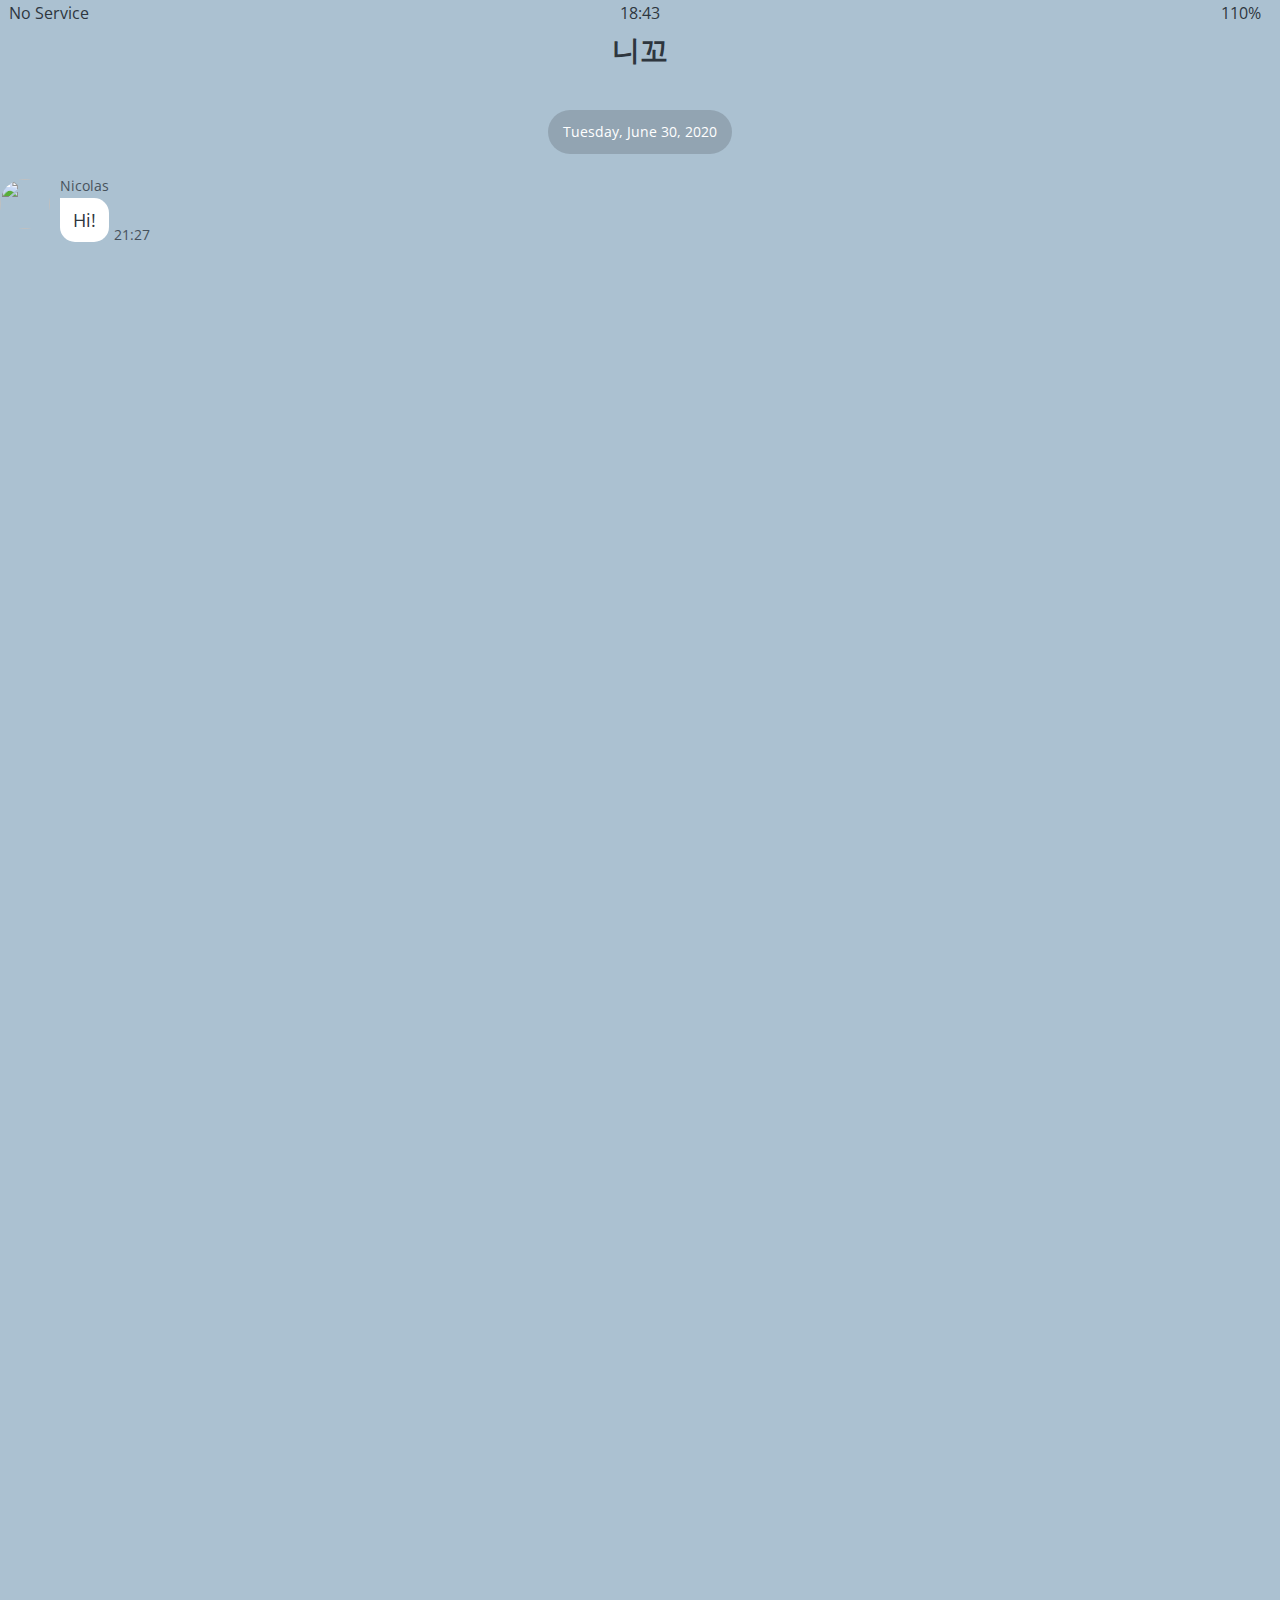
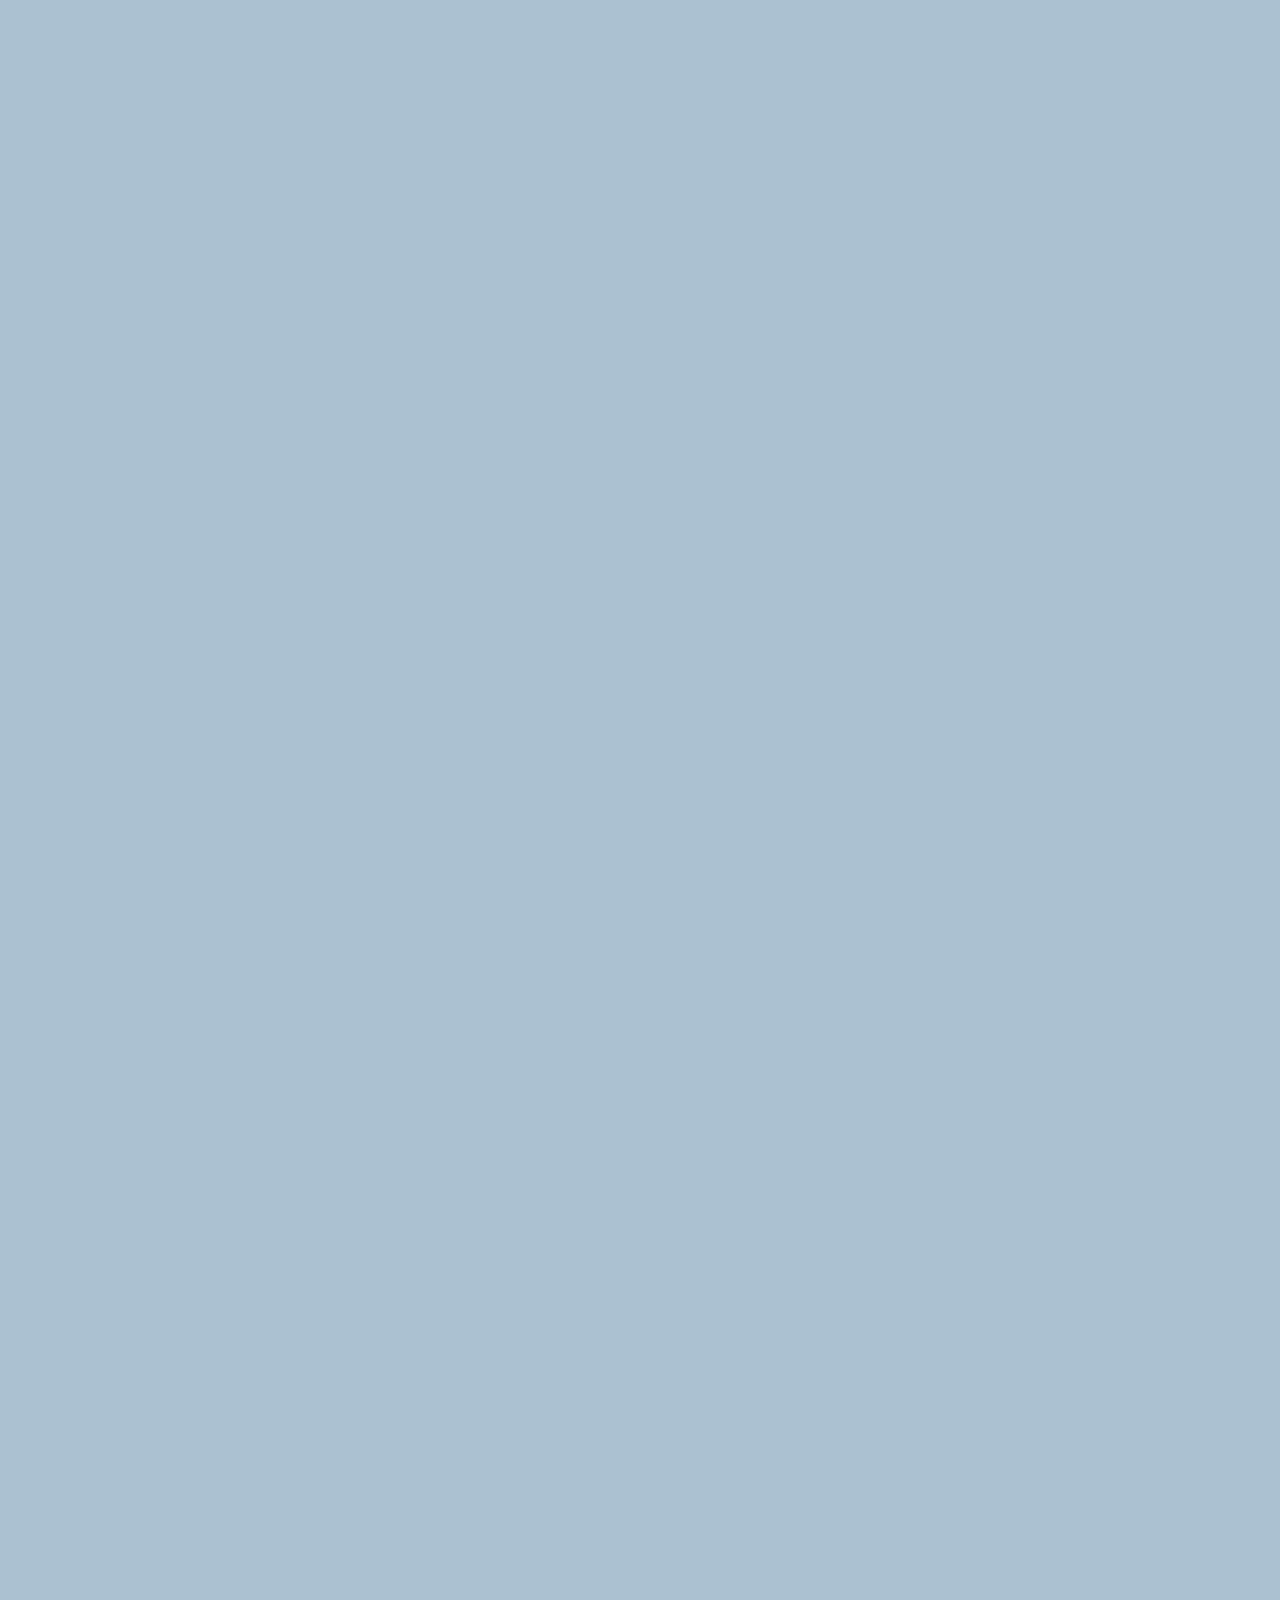
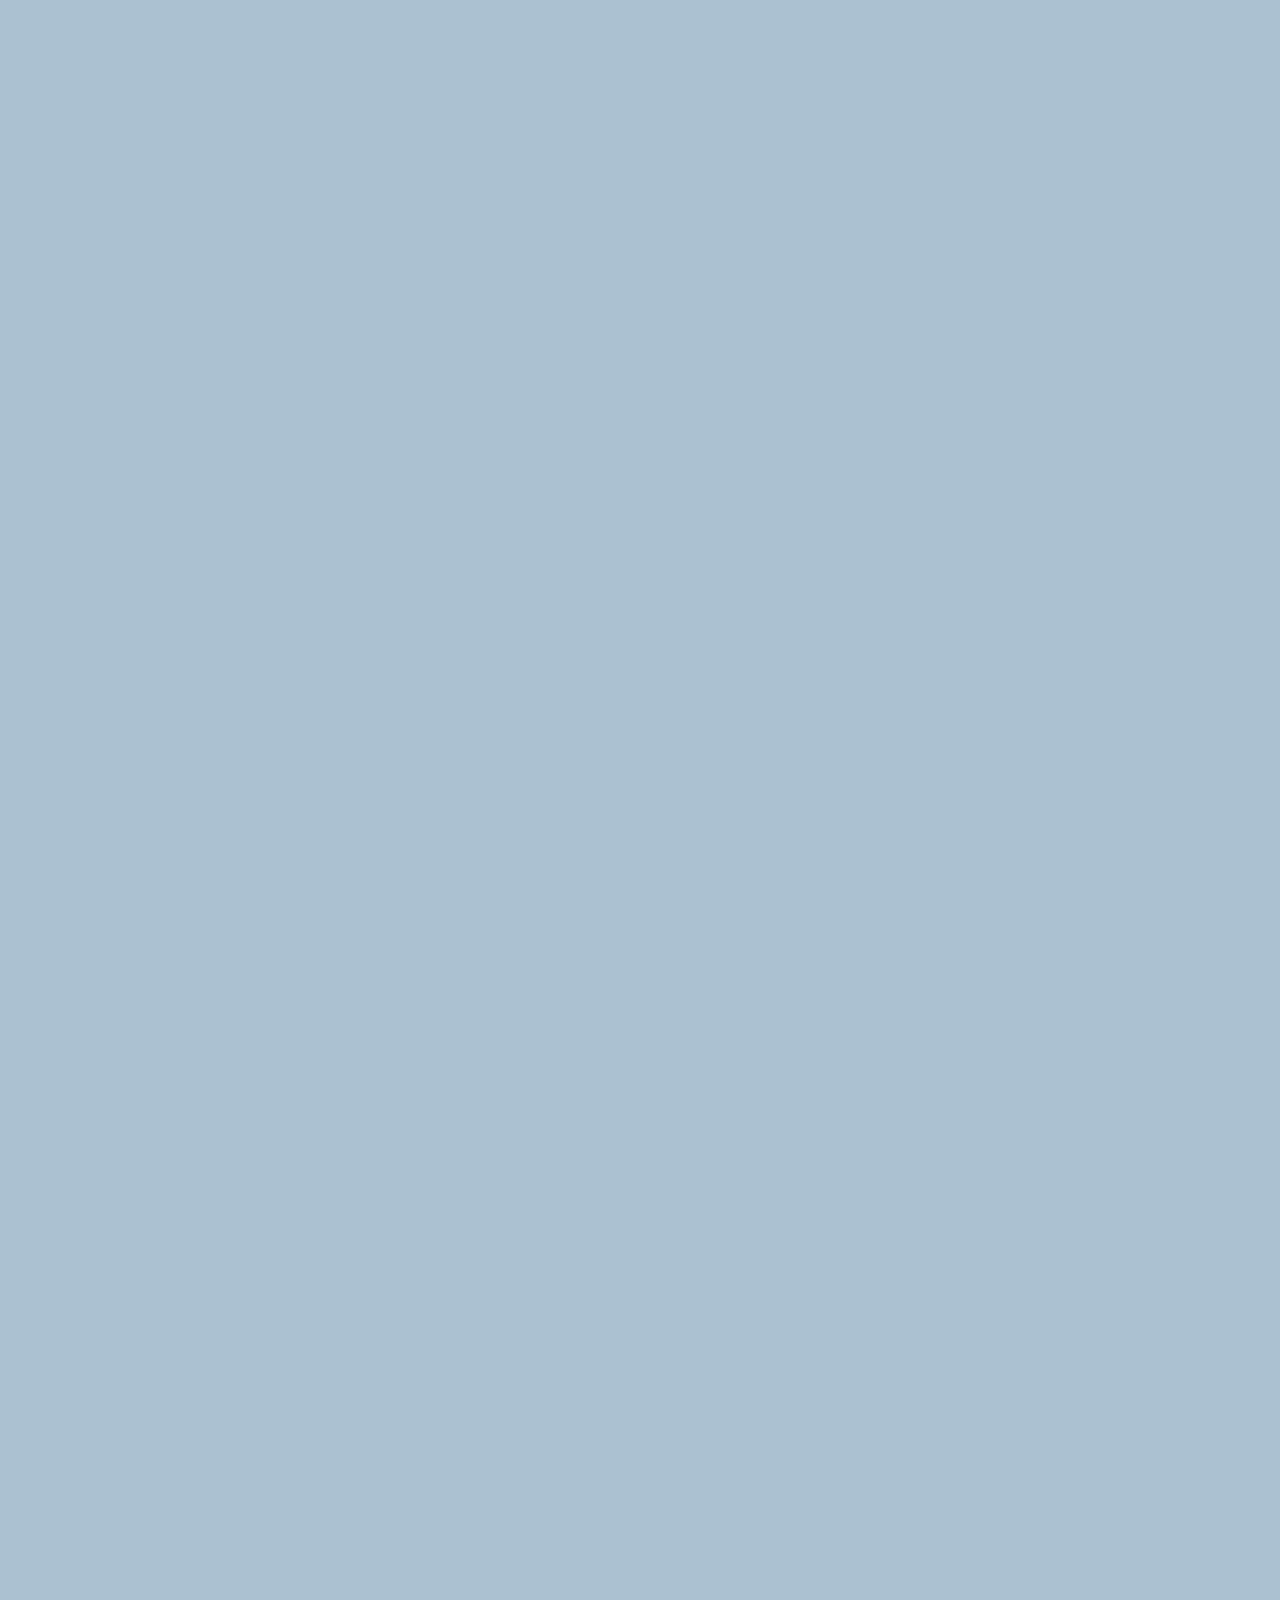
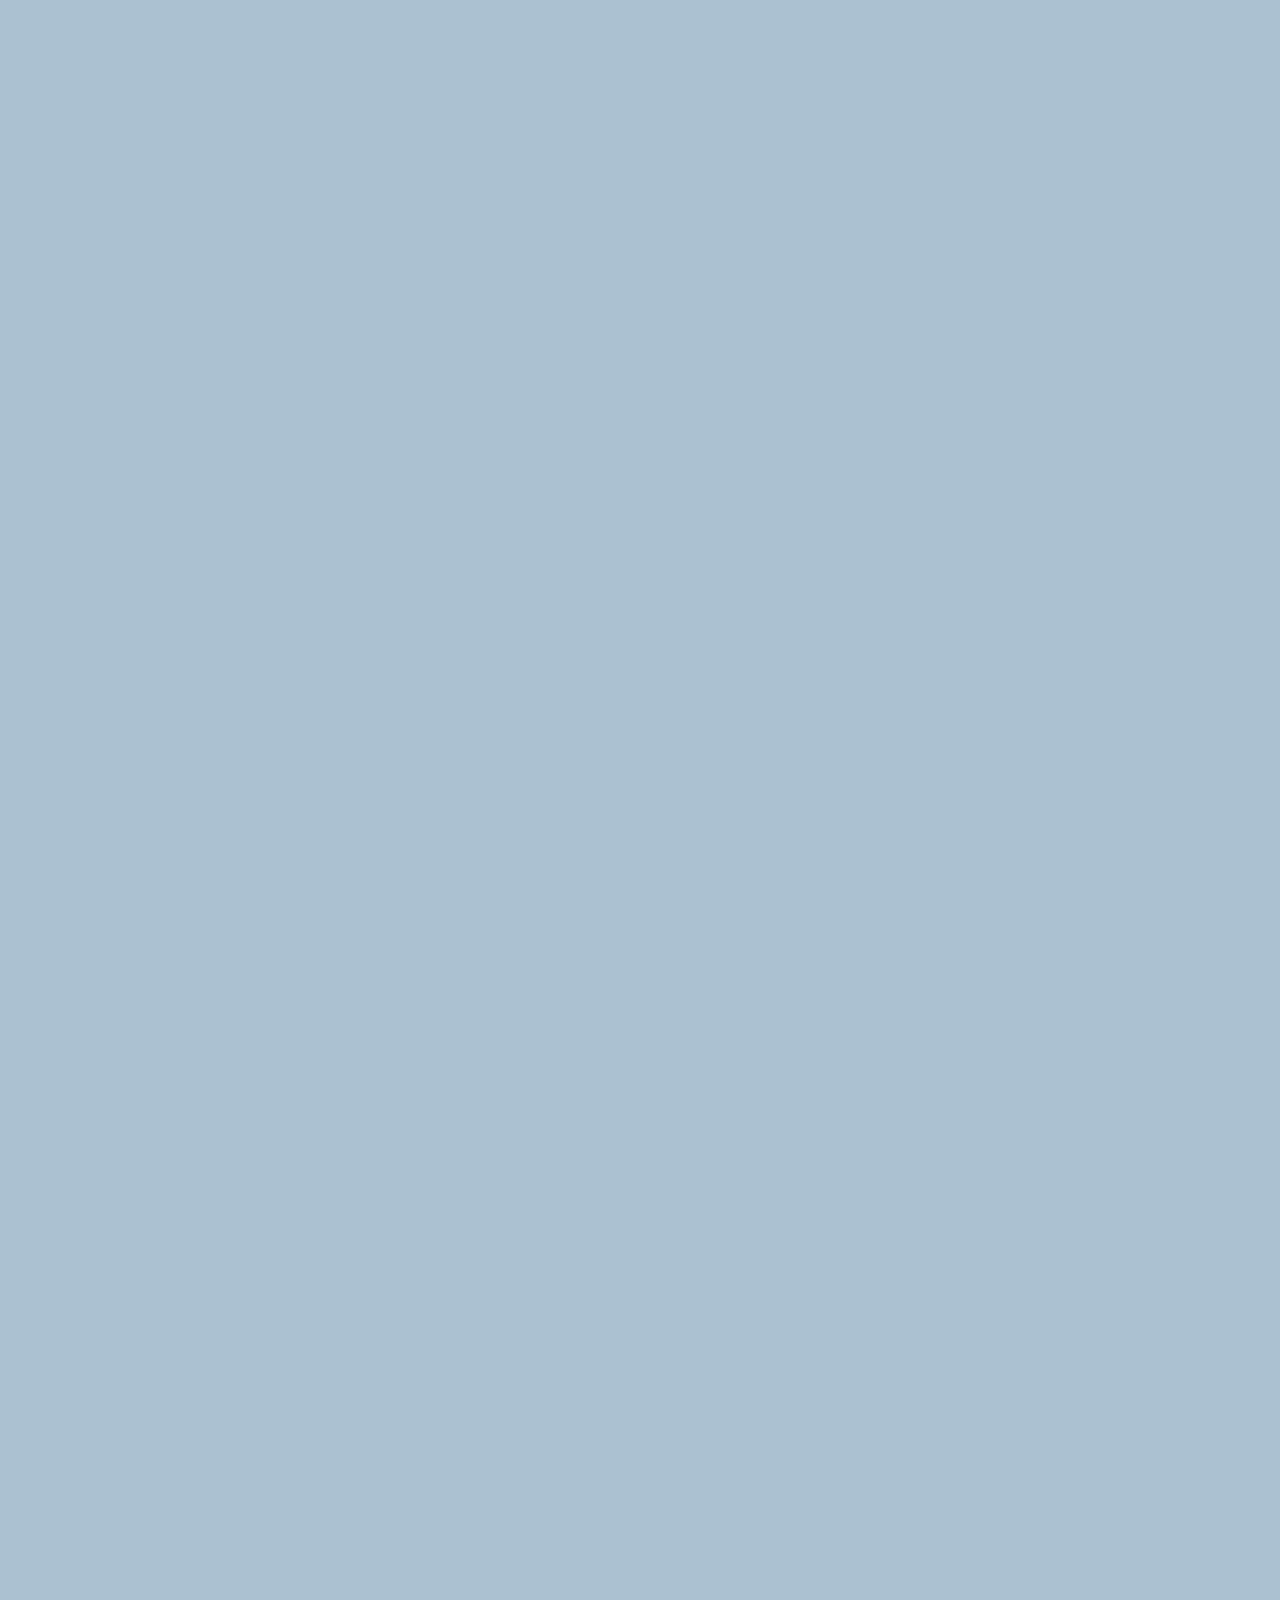
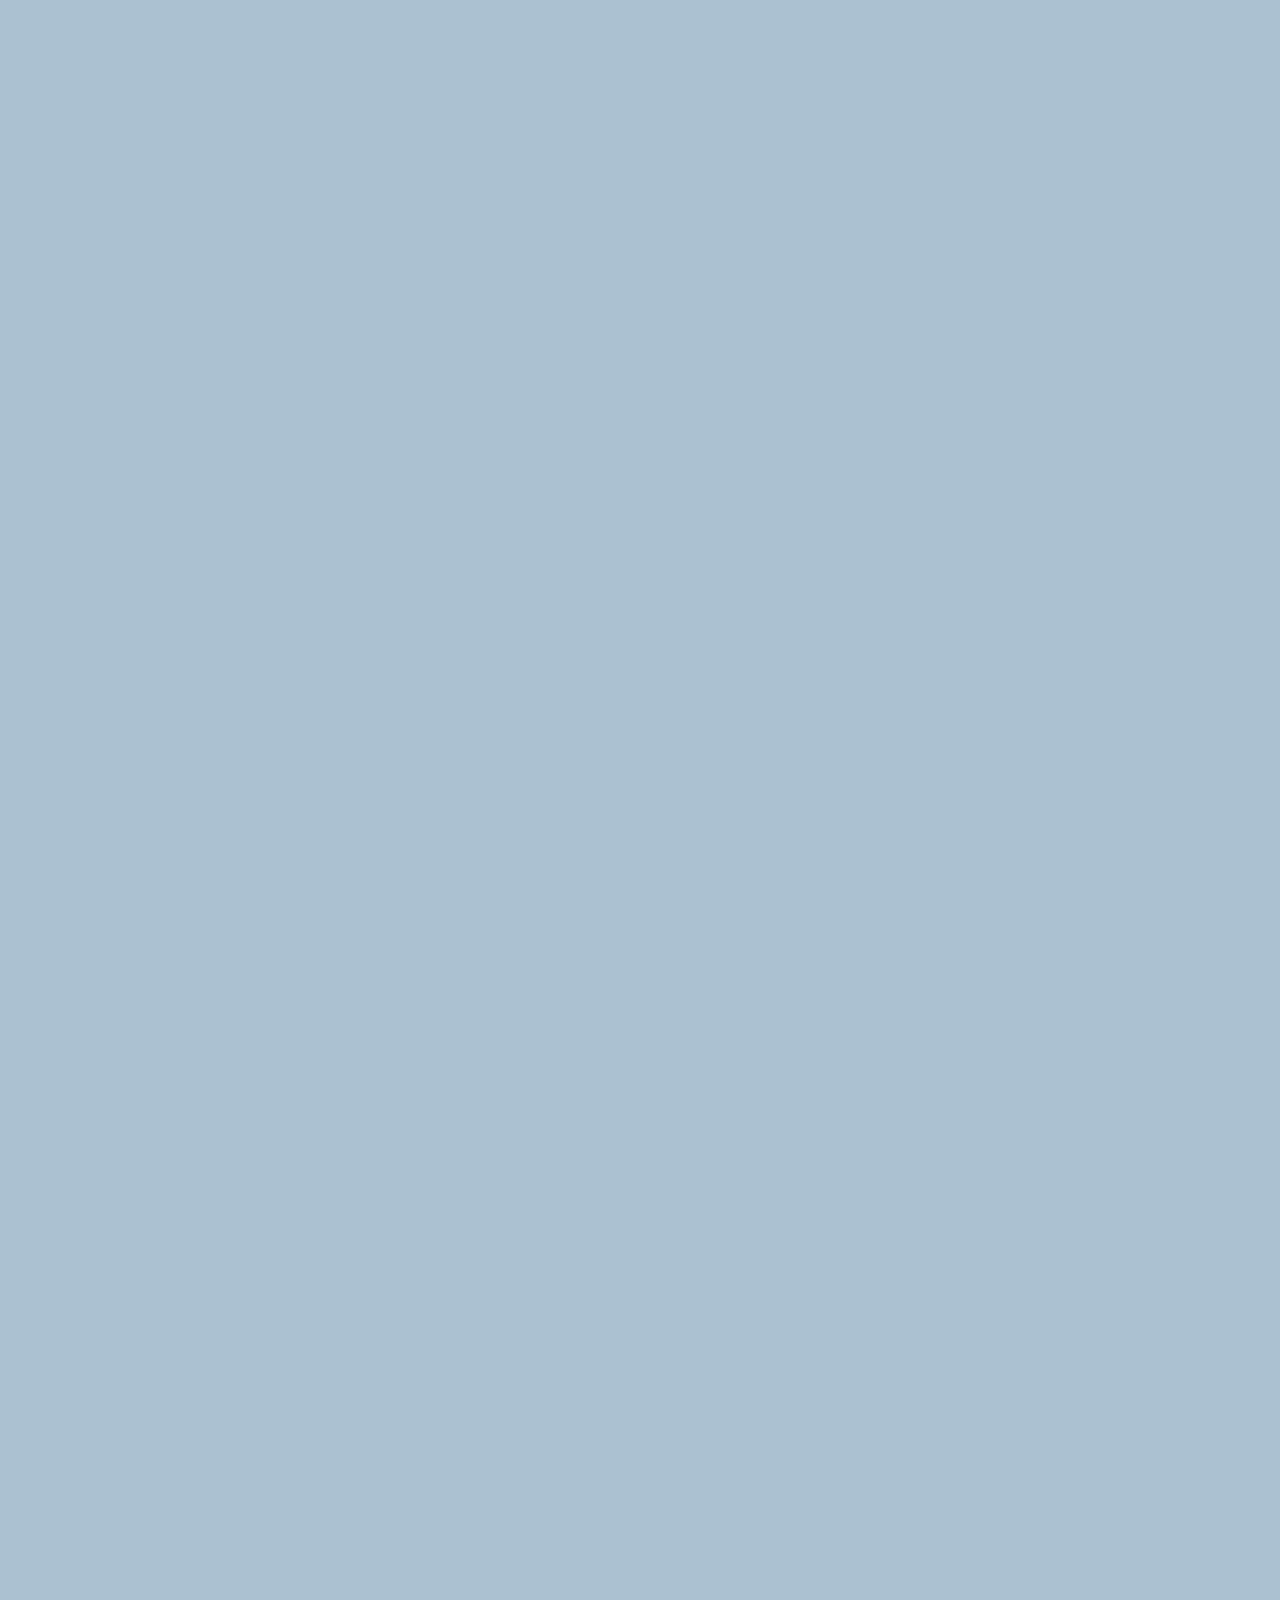
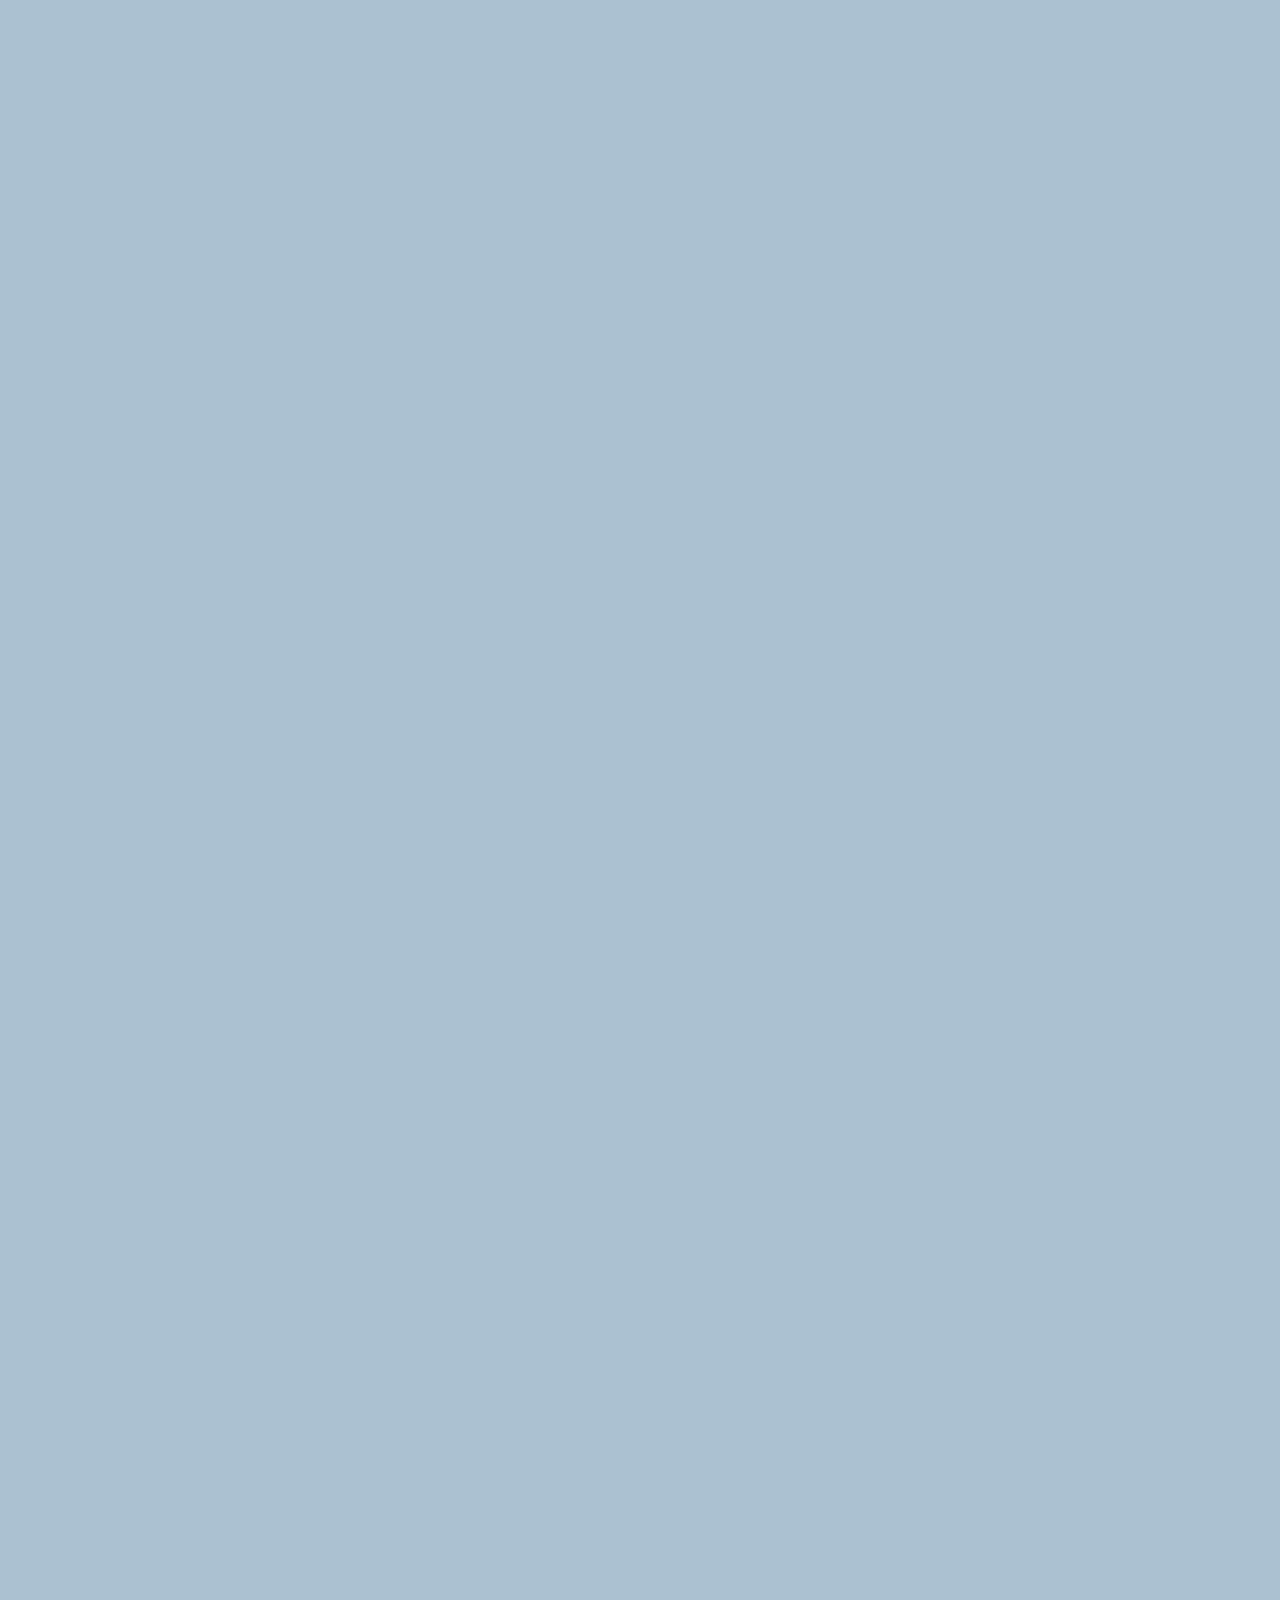
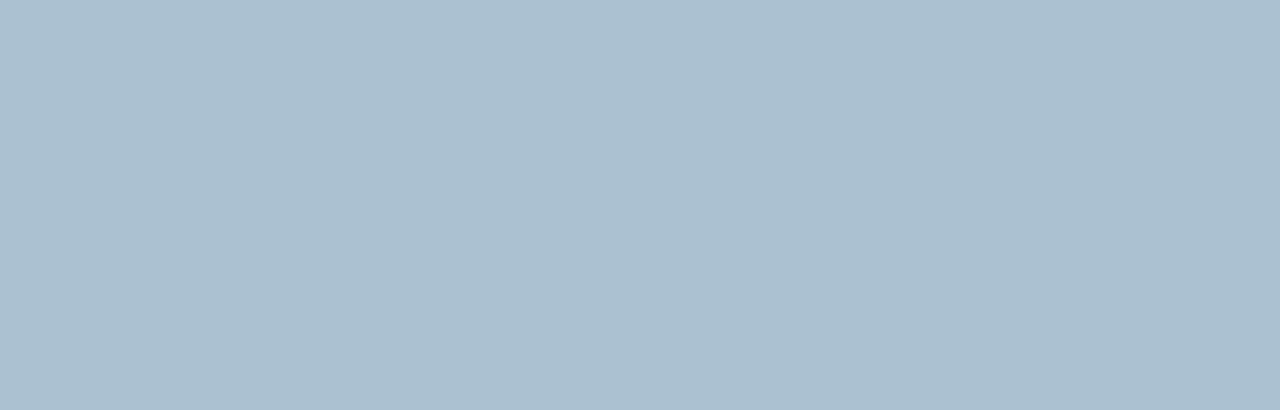
==== chat.html @ 5642f296 "edit kokoa(2)" ====
<!DOCTYPE html>
<html lang="en">
<head>
    <meta charset="UTF-8">
    <meta name="viewport" content="width=device-width, initial-scale=1.0">
    <title>Chat - Kokoa Clone</title>
    <link rel ="stylesheet" href="css/styles.css"/>
</head>
    <body id="chat-screen">
        <div class ="status-bar">
        <div class="status-bar__column">
            <span>No Service</span>
            <i class="fas fa-wifi"></i>
            <!--To do : Wifi Icon-->
        </div>
        <div class="status-bar__column">
            <span>18:43</span>
        </div>
        <div class="status-bar__column">
            <span>110%</span>
            <!--To do : 배터리 아이콘-->
            <i class="fas fa-battery-three-quarters fa-lg"></i>
            <!--To do : 충전 아이콘-->
            <i class="fas fa-bolt"></i>
        </div>
        </div>

        <header class="alt-header">
            <div class="alt-header__colum">
                <a href="chats.html">
                    <i class="fas fa-angle-left fa-3x"></i>
                </a>
            </div>
            <div class="alt-header__colum">
                <h1 class="alt-header__title">니꼬</h1>
            </div>
            <div class="alt-header__colum">
                <span><i class="fas fa-search fa-lg fa-2x"></i></span>
                <span><i class="fas fa-bars fa-lg"></i></span>
            </div>
        </header>

        
        <main class="main-screen chat">
           <div class="chat__timestamp">
                Tuesday, June 30, 2020
           </div>

           <div class="message-row">
                <img src="https://i1.sndcdn.com/artworks-YPn4mrmVoTnHp1OU-JGPyBQ-t500x500.jpg"/>
                <div class="message-row__content">
                    <span class="message__author">Nicolas</span>
                    <div class="message__info">
                        <span class="message__bubble">Hi!</span>
                        <span class="message__time">21:27</span>
                    </div>
                </div>
           </div>

        </main>
        


        
        
    <script src="https://kit.fontawesome.com/5698851a5e.js" crossorigin="anonymous"></script>
        
    </body>
</html>
---- css/styles.css ----
@import url('https://fonts.googleapis.com/css2?family=Open+Sans:wght@400;600&display=swap');
@import "reset.css";

@import "variables.css";

@import "screens/login.css";
@import "screens/friends.css";
@import "screens/find.css";
@import "screens/more.css";
@import "screens/settings.css";
@import "screens/chat.css";

/*Components*/
@import "components/status-bar.css";
@import "components/nav-bar.css";
@import "components/screen-header.css";
@import "components/user-component.css";
@import "components/badge.css";
@import "components/icon-row.css";
@import "components/alt-screen-header.css";

body{
    font-family: "Open Sans", sans-serif;
    color: #2e363e;

}

.main{
    padding: 0px var(--horizontal-space);
}
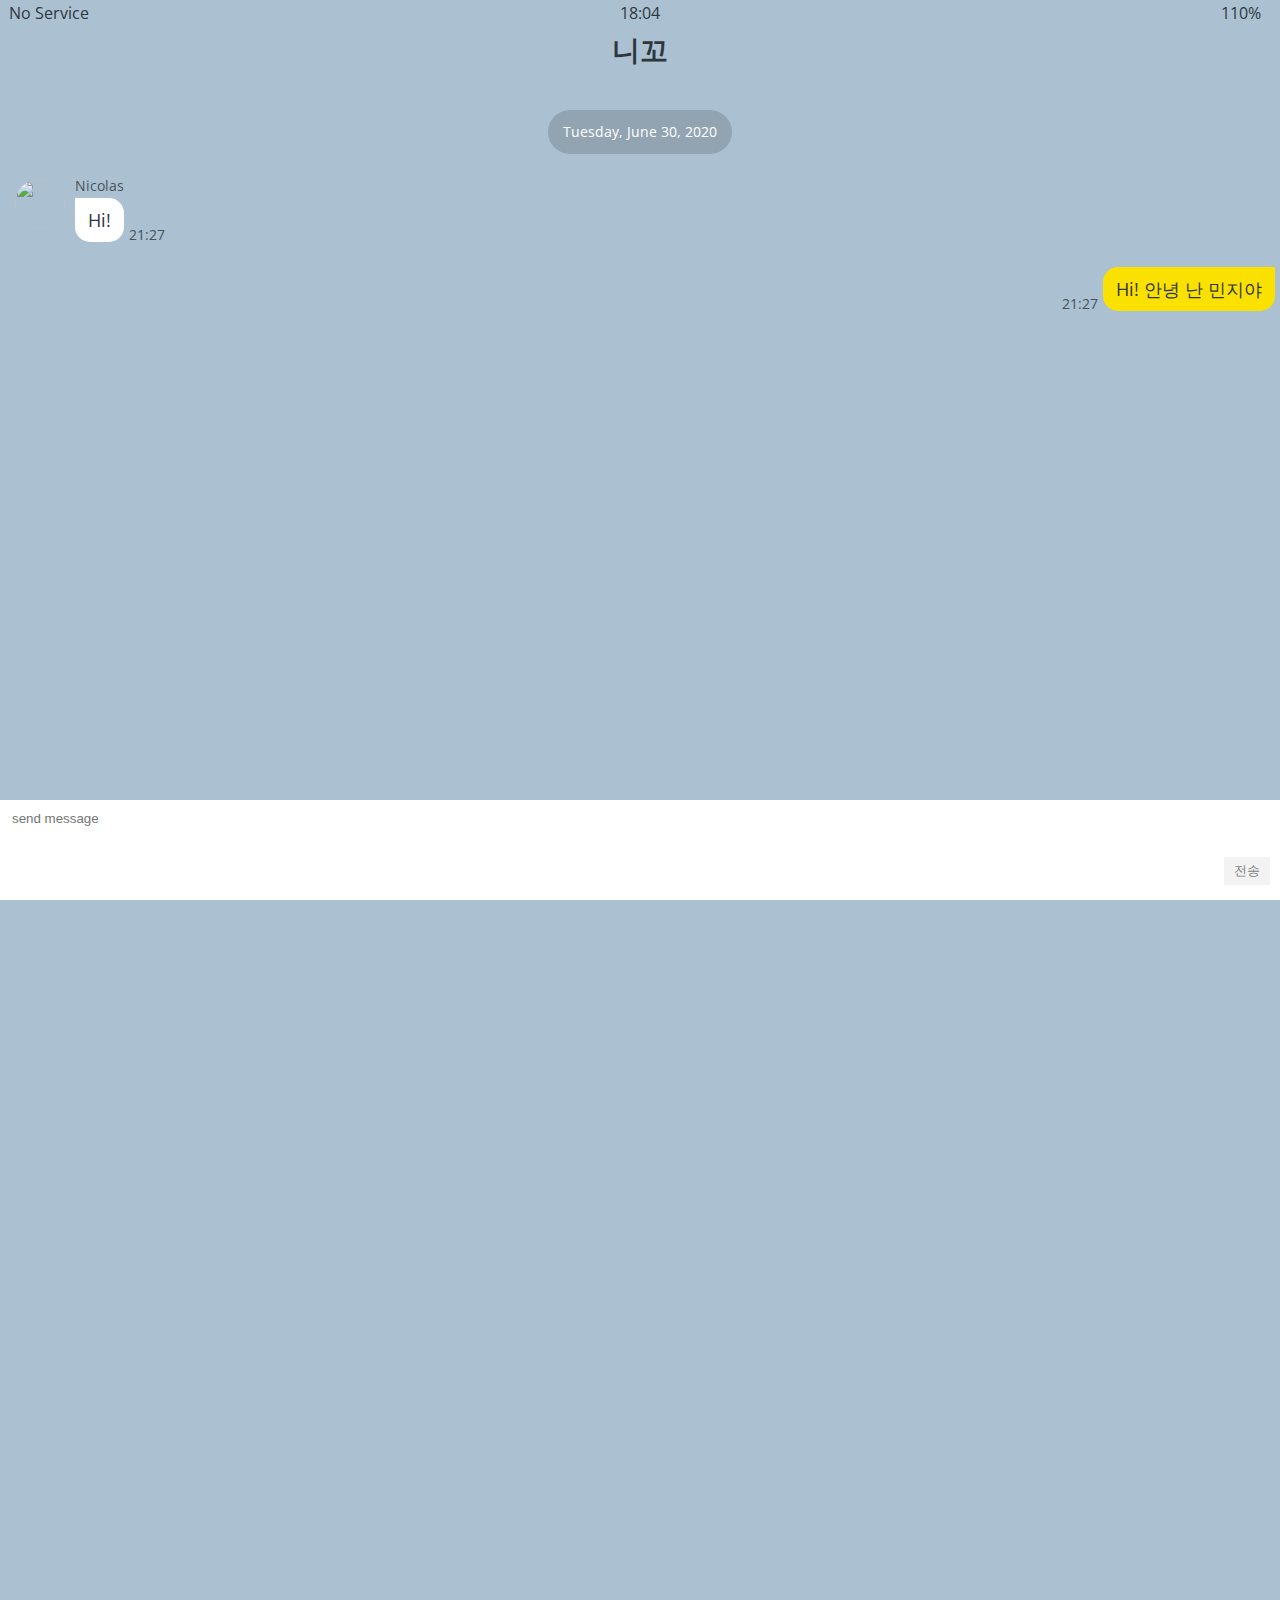
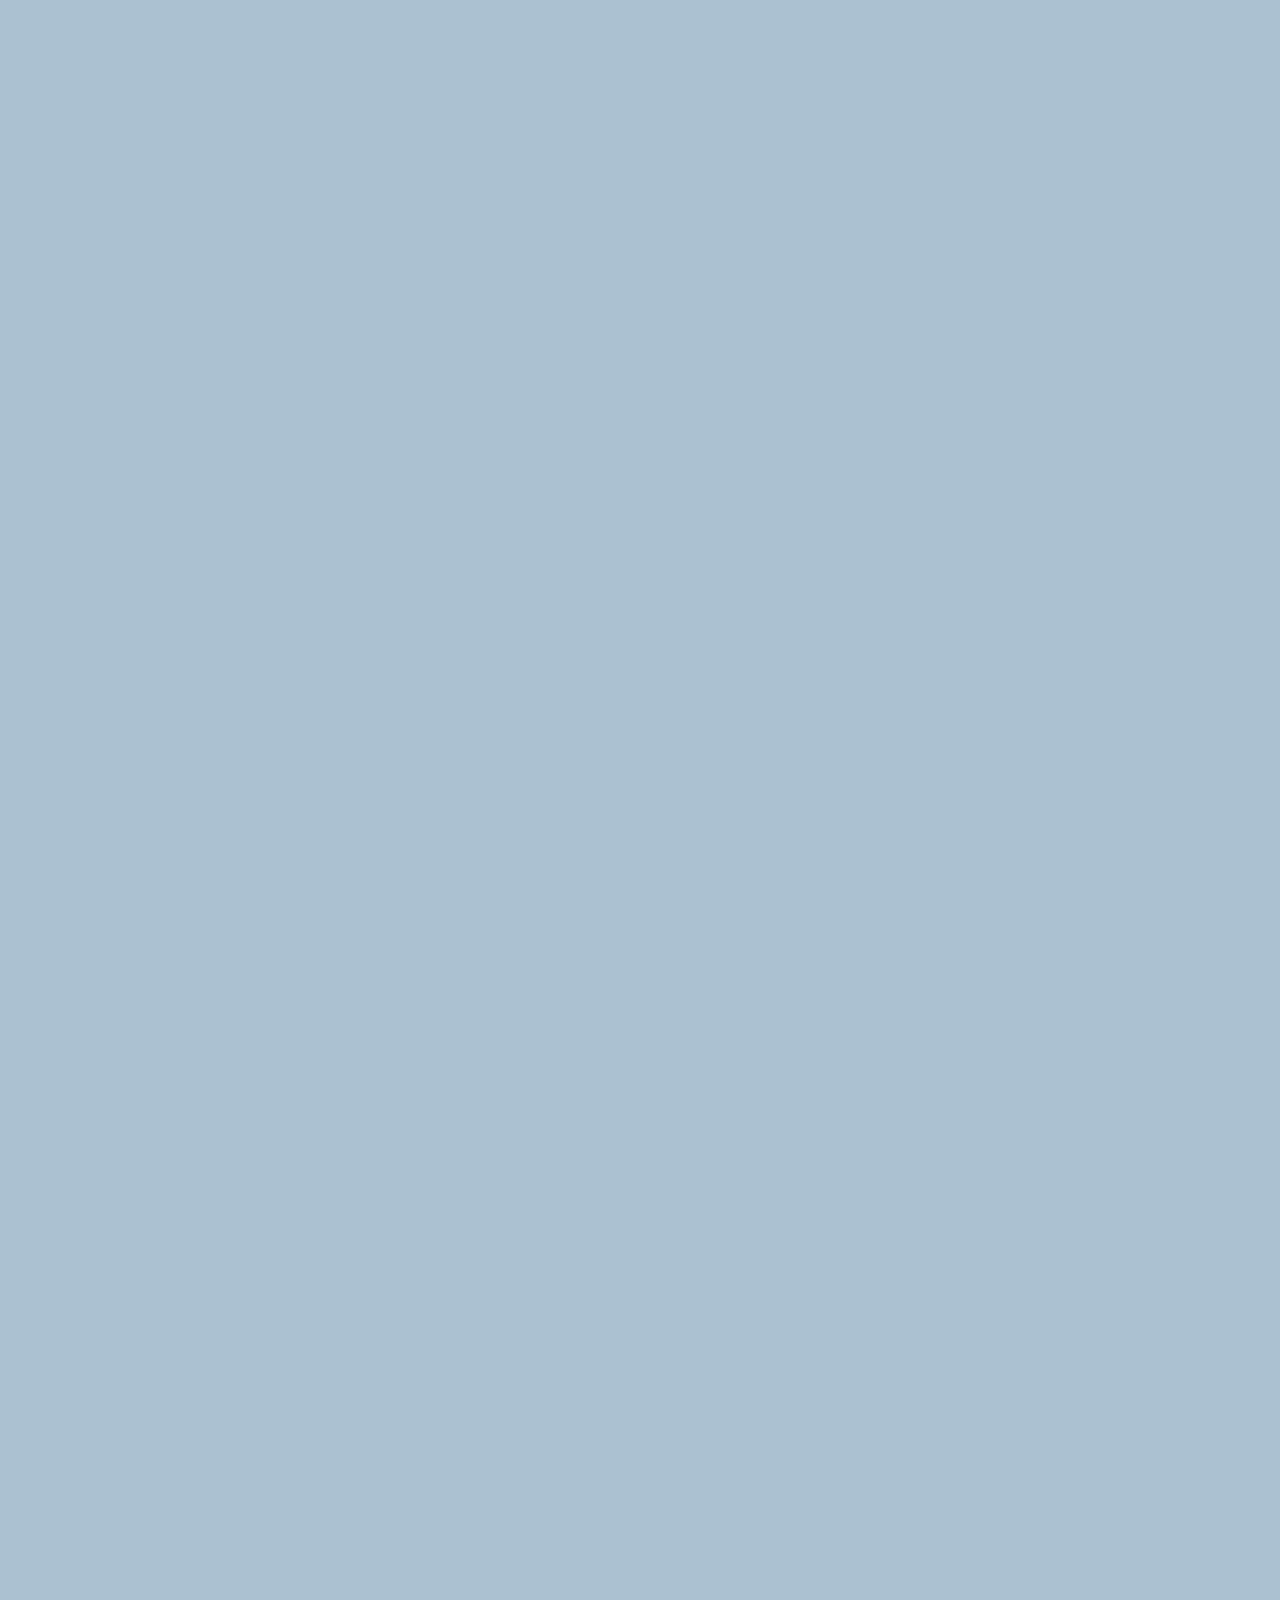
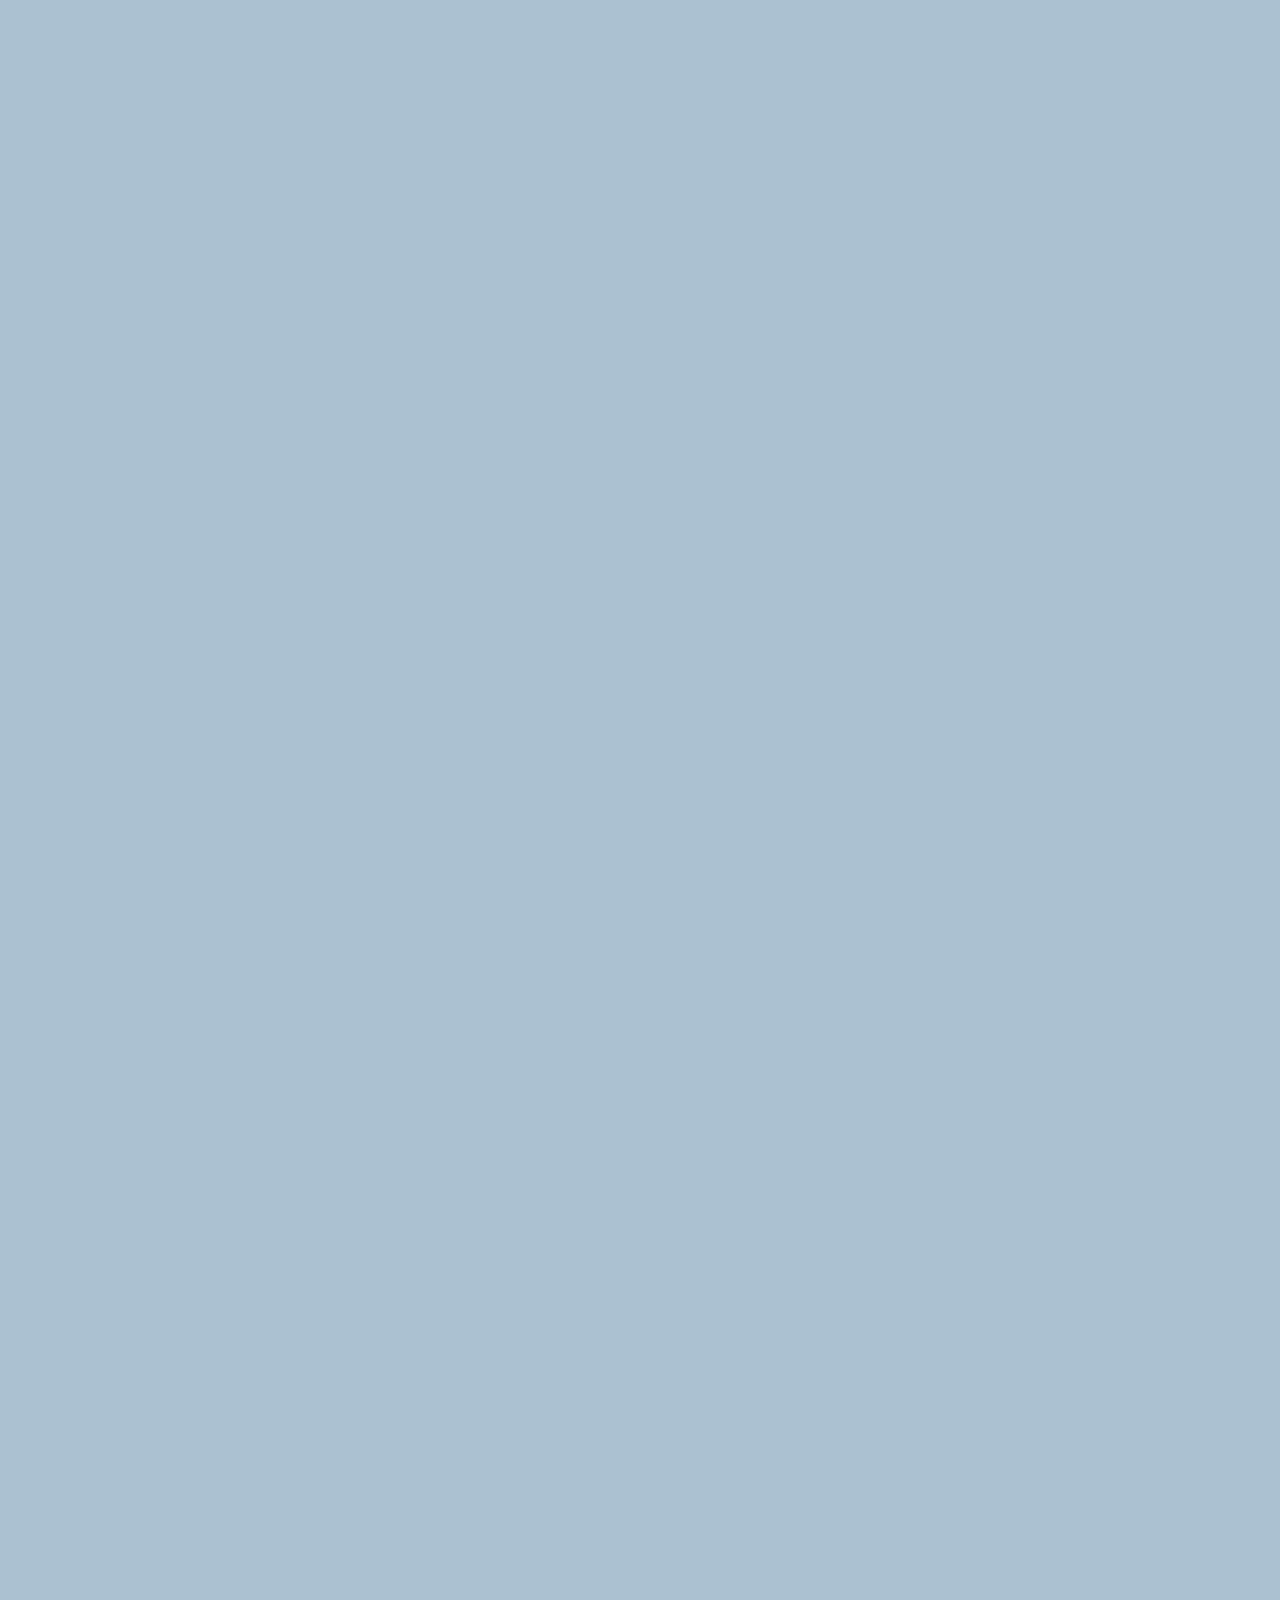
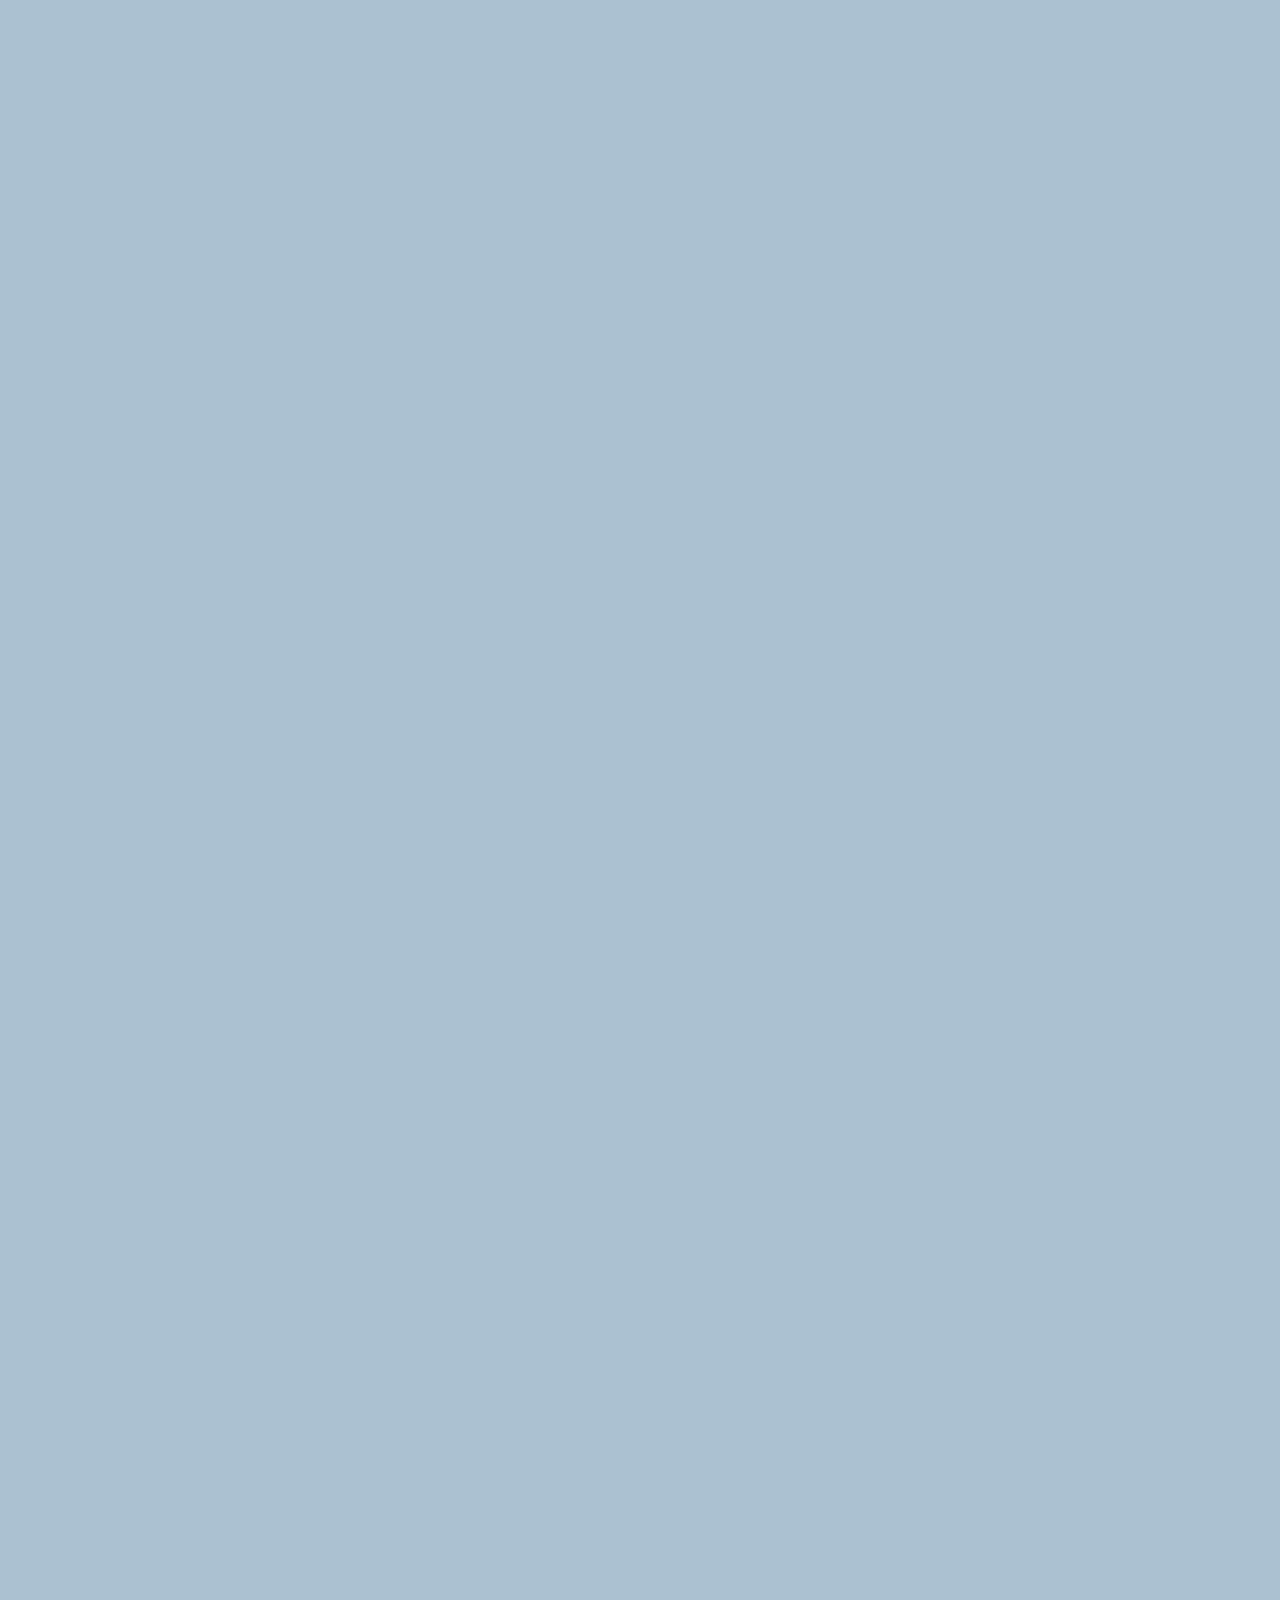
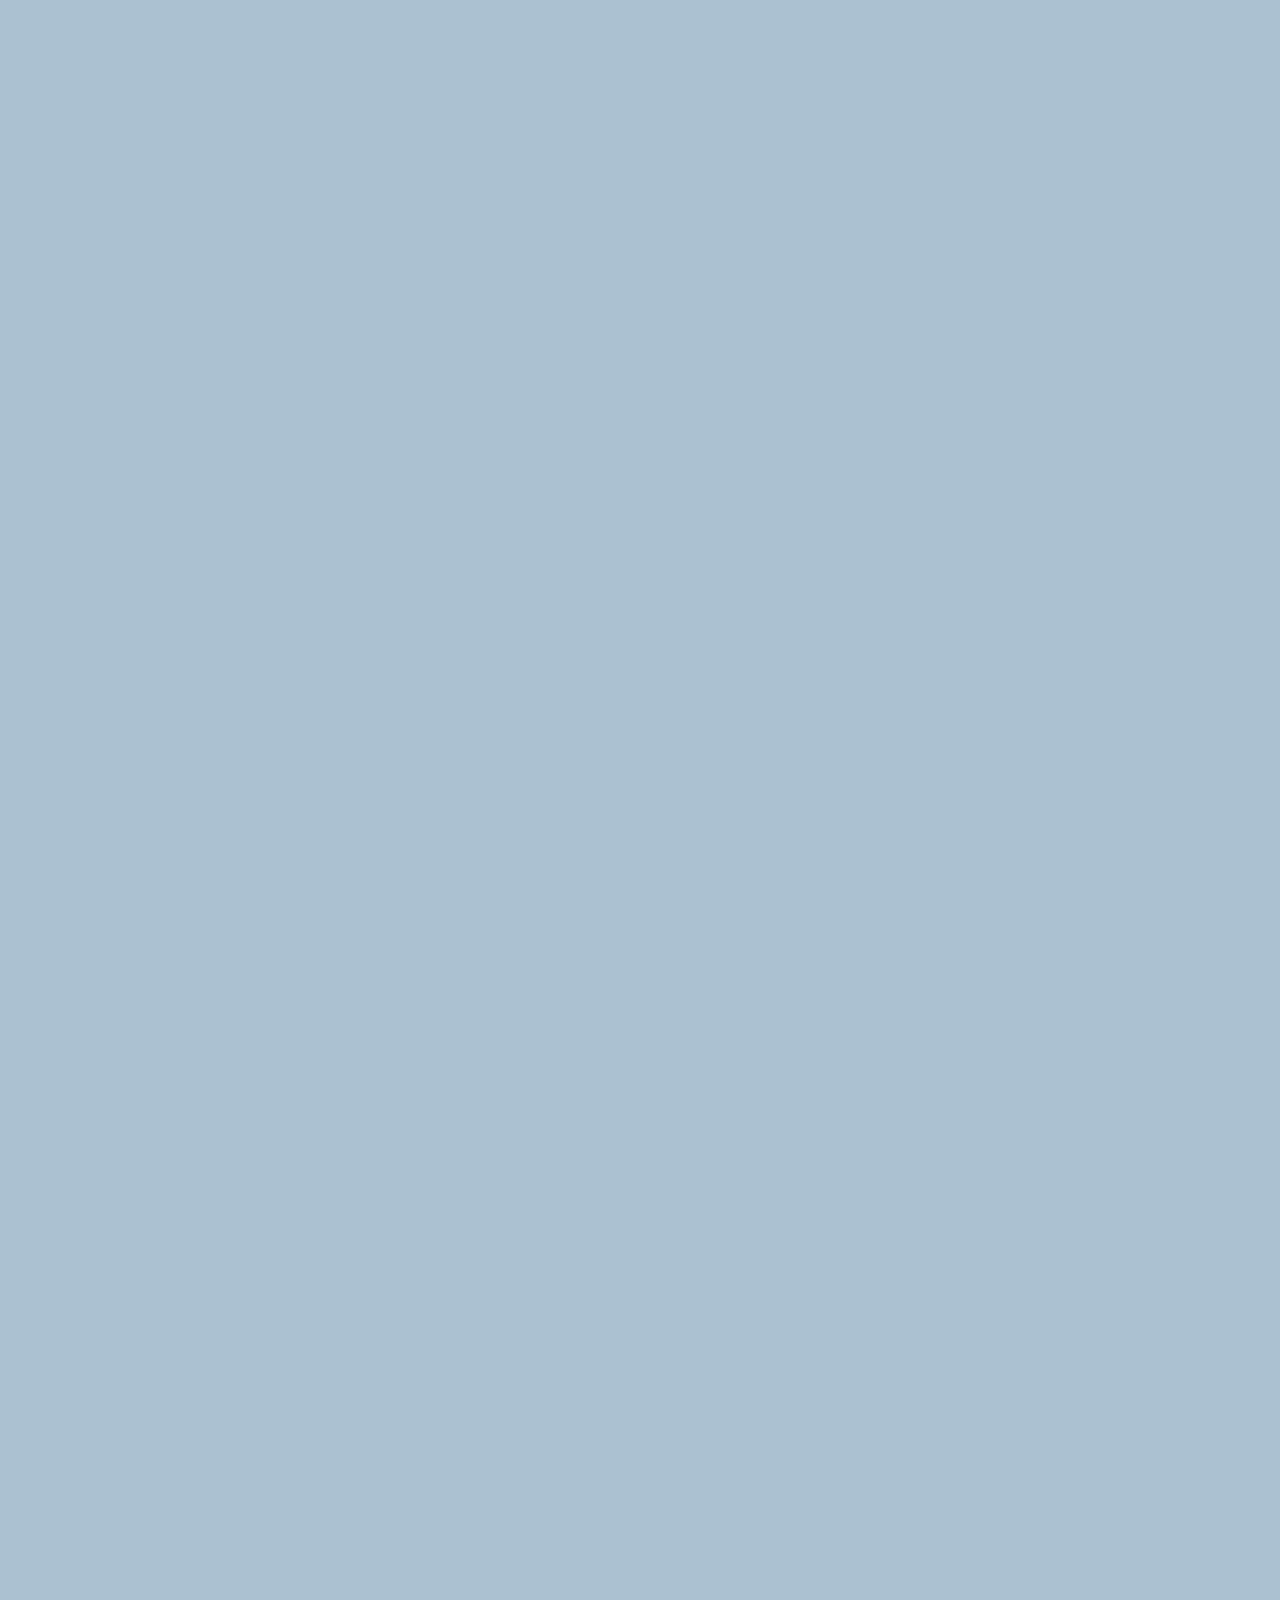
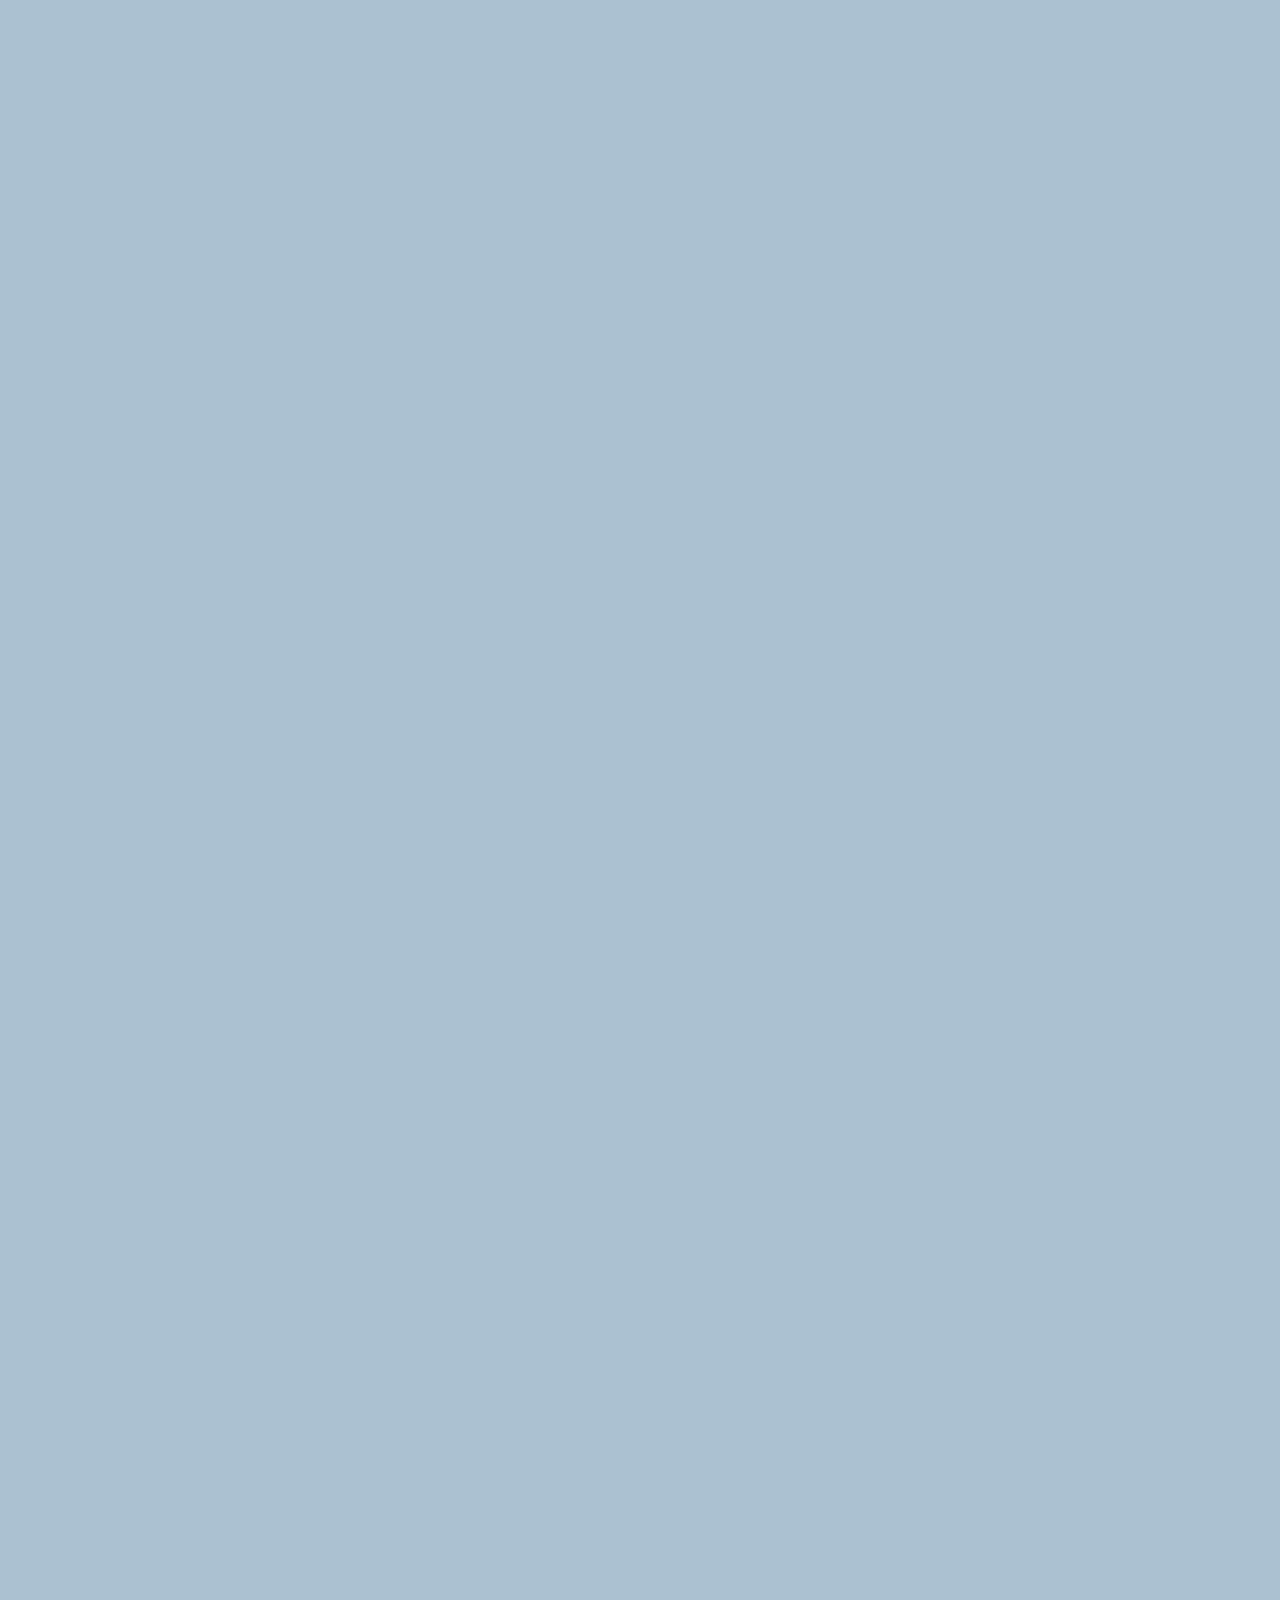
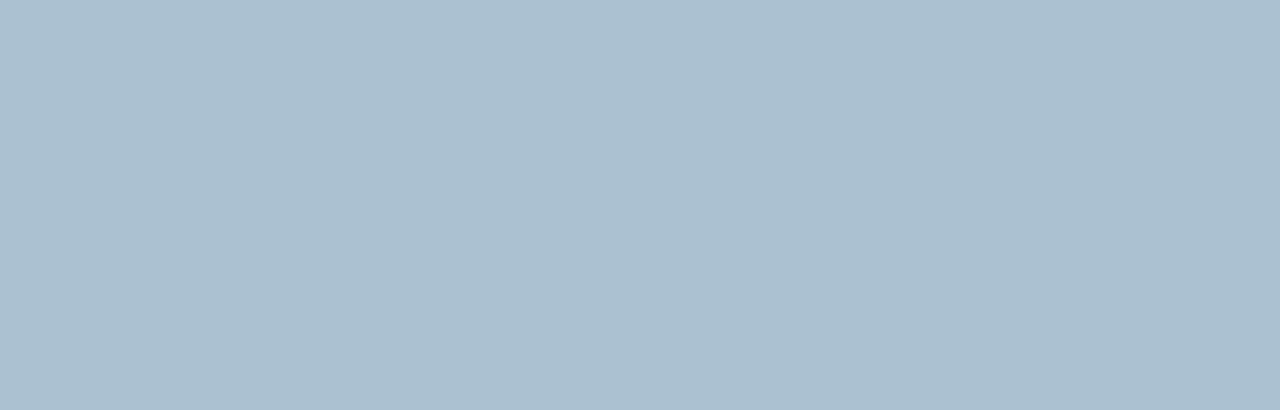
==== commit 04025a91: "edit chat" ====
--- a/chat.html
+++ b/chat.html
@@ -7,6 +7,7 @@
     <link rel ="stylesheet" href="css/styles.css"/>
 </head>
     <body id="chat-screen">
+        <script src="./JS/index.js"></script>
         <div class ="status-bar">
         <div class="status-bar__column">
             <span>No Service</span>
@@ -14,7 +15,7 @@
             <!--To do : Wifi Icon-->
         </div>
         <div class="status-bar__column">
-            <span>18:43</span>
+            <span id="current_time"></span>
         </div>
         <div class="status-bar__column">
             <span>110%</span>
@@ -57,12 +58,33 @@
                 </div>
            </div>
 
-        </main>
+           <div class="message-row messsage-row--own">
+            <div class="message-row__content">
+                <div class="message__info">
+                    <span class="message__bubble">Hi! 안녕 난 민지야</span>
+                    <span class="message__time">21:27</span>
+                </div>
+            </div>
+       </div>
+    </main>
         
-
-
+    <form class="chat-reply">
+        <input type="text" id="chat-reply--text" placeholder="send message">
+        <div class="chat-reply-bottom">
+            <div class="chat-reply-img">
+                <span class="face-smile"><i class="fa-regular fa-face-smile"></i></span>
+                <span class="calendar"><i class="fa-regular fa-calendar"></i></span>
+                <span class="folder-closed"><i class="fa-regular fa-folder-closed"></i></span>
+                <span class="images"><i class="fa-regular fa-images"></i></span>
+            </div>
+            <div class="chat-reply-submit">
+                <input type="submit" id="chat-reply-submit" value="전송">
+            </div>
+        </div>
         
         
+    </form>
+  
     <script src="https://kit.fontawesome.com/5698851a5e.js" crossorigin="anonymous"></script>
         
     </body>
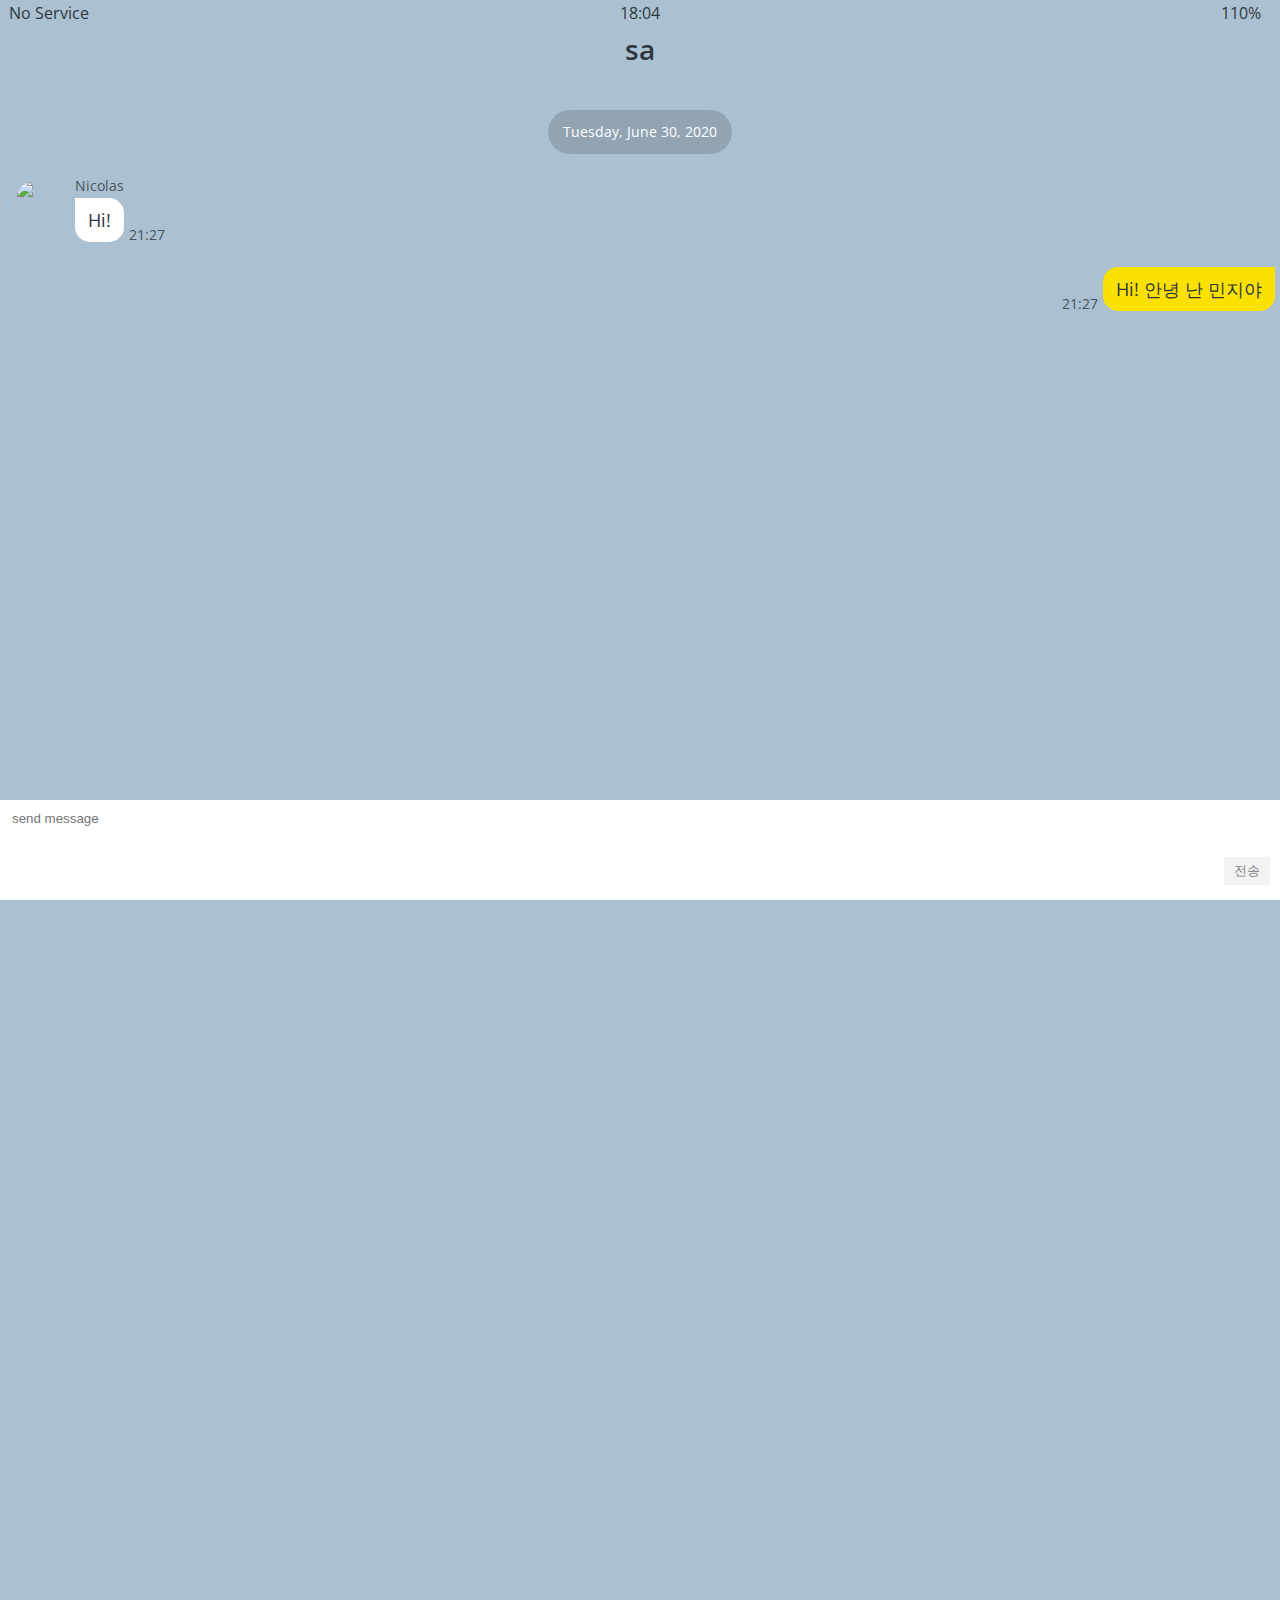
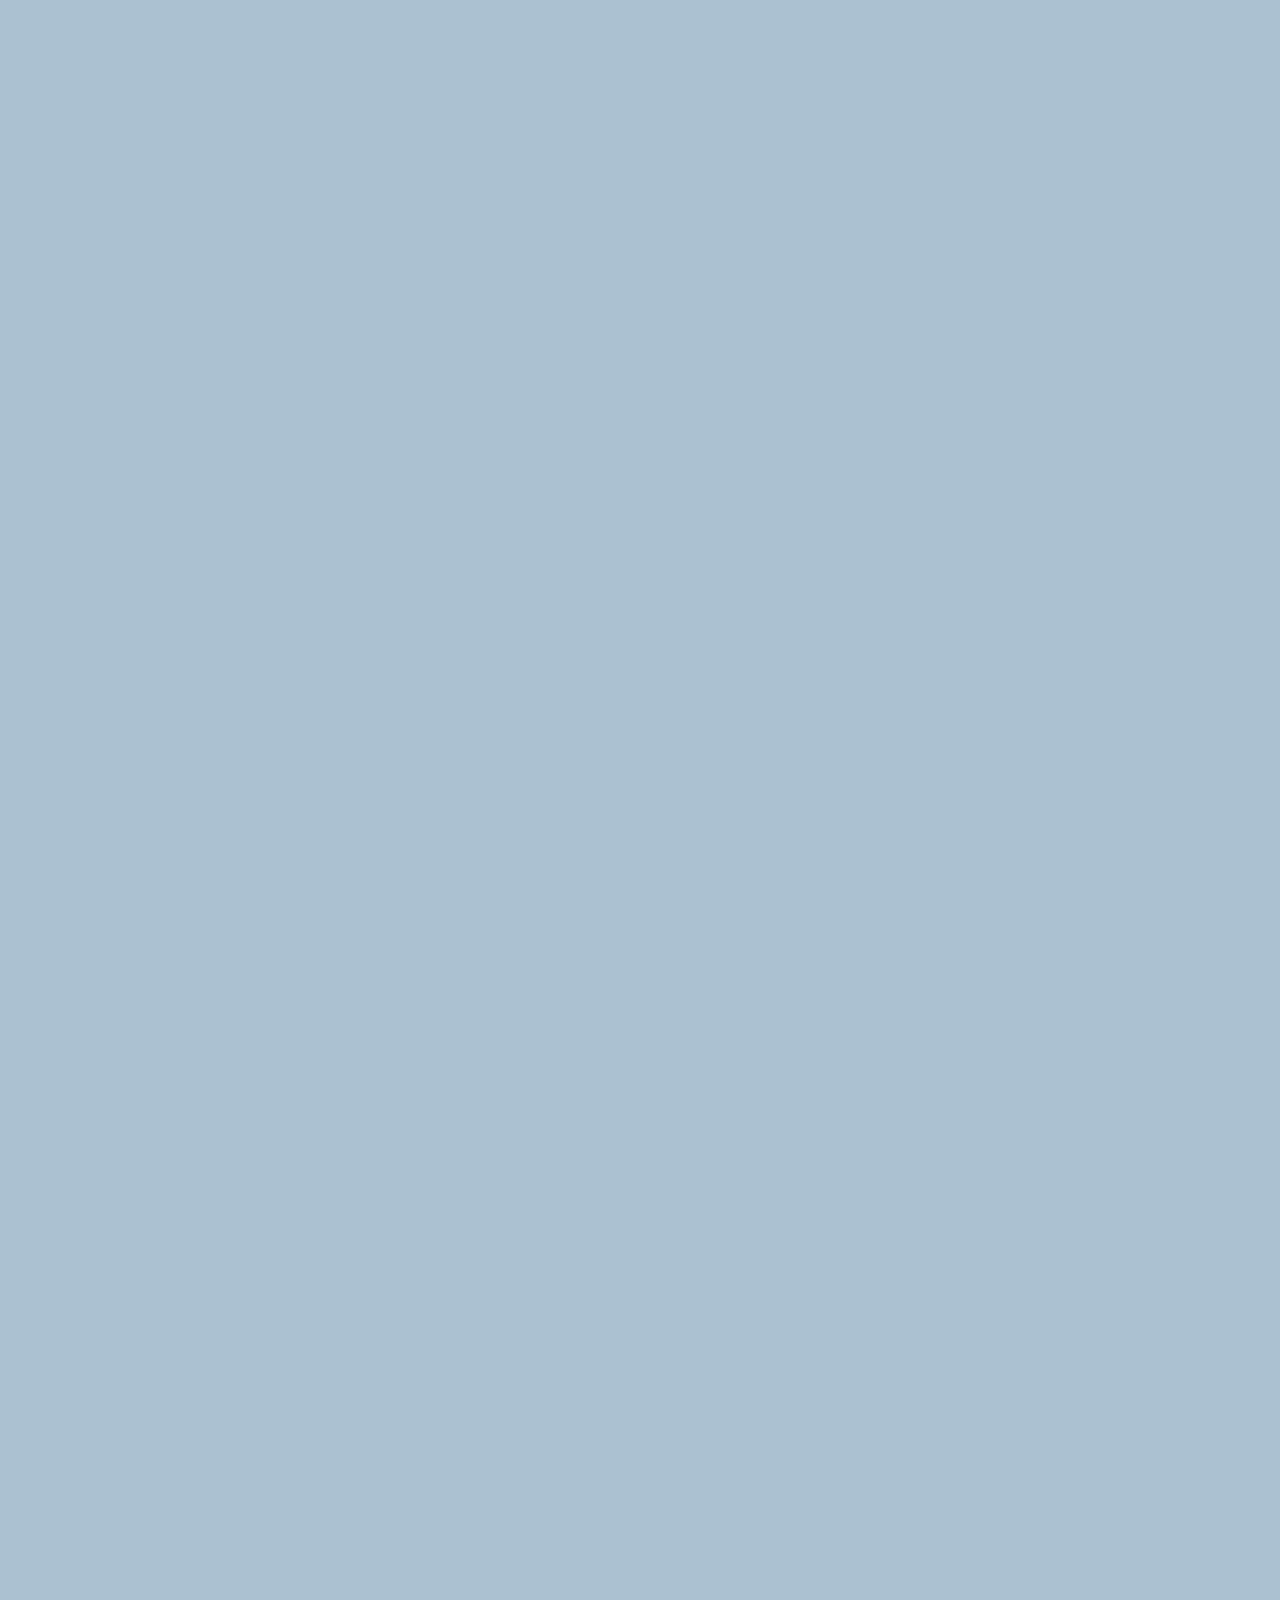
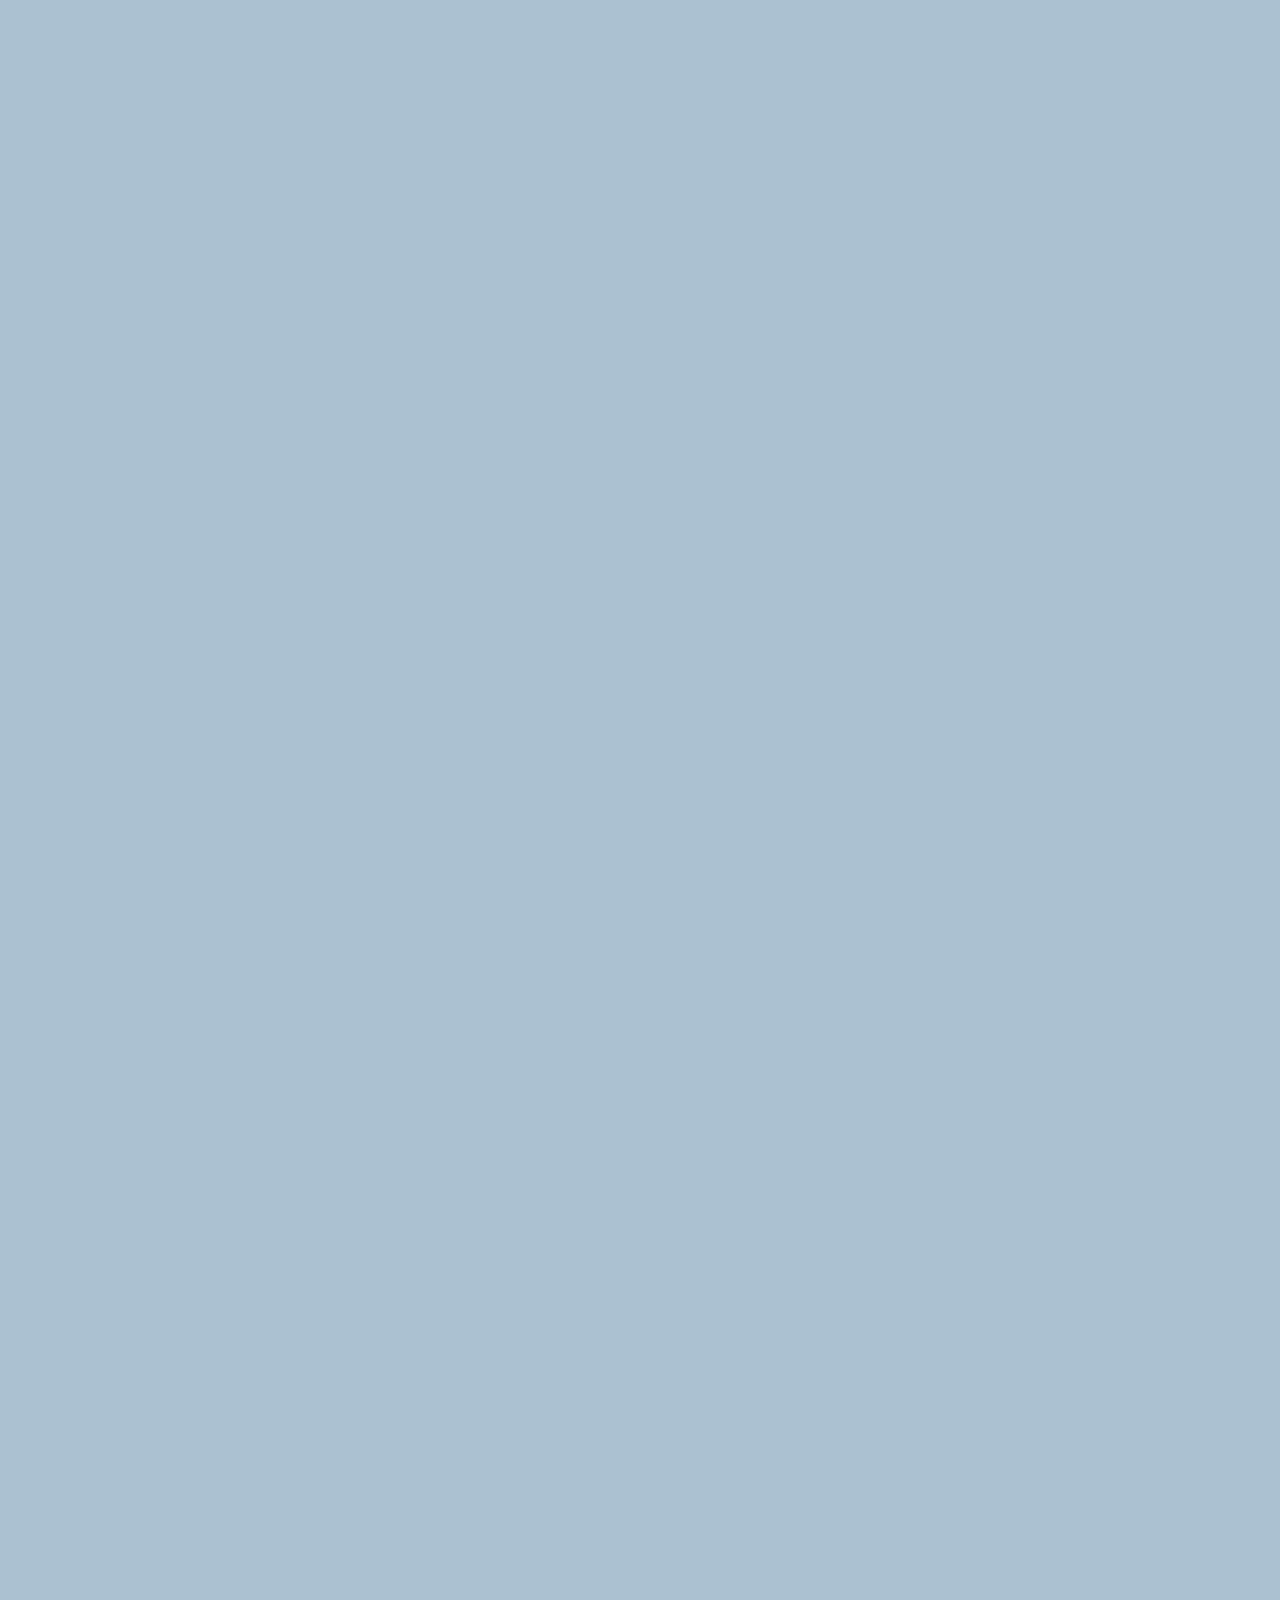
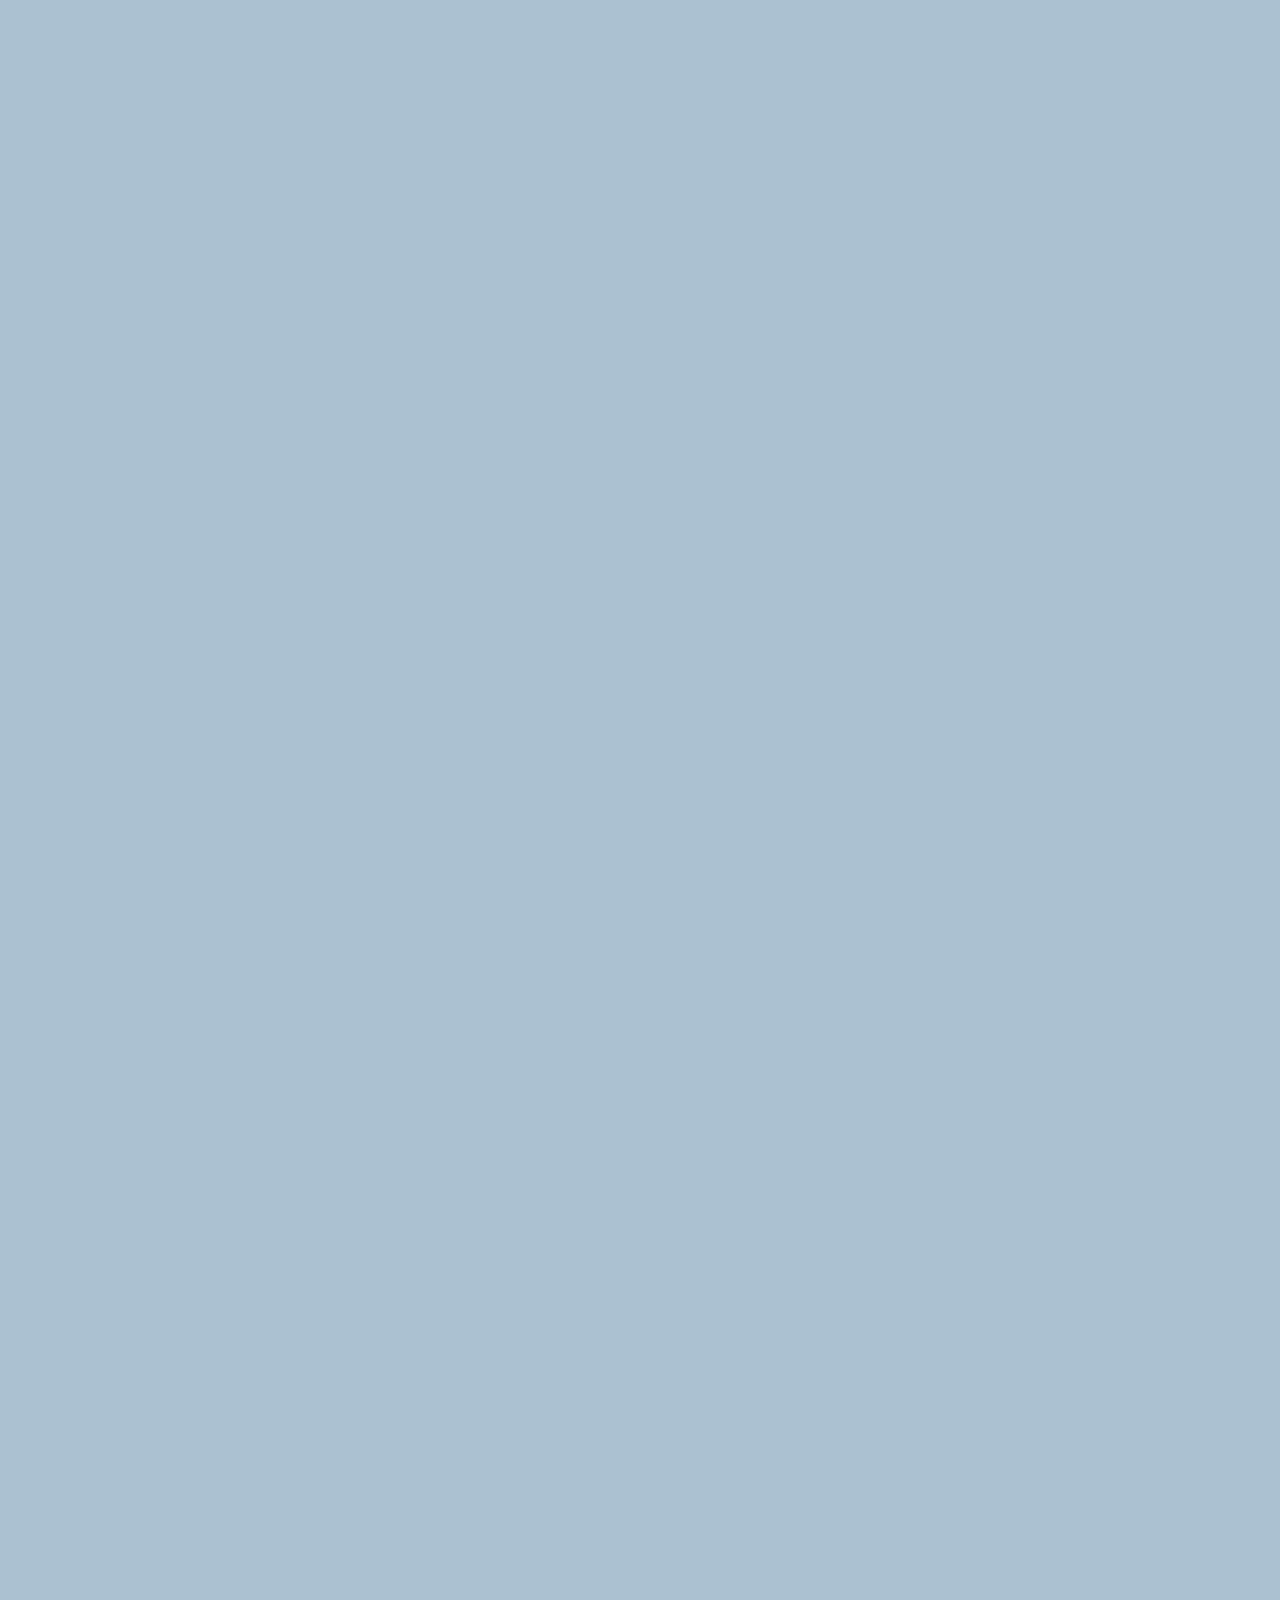
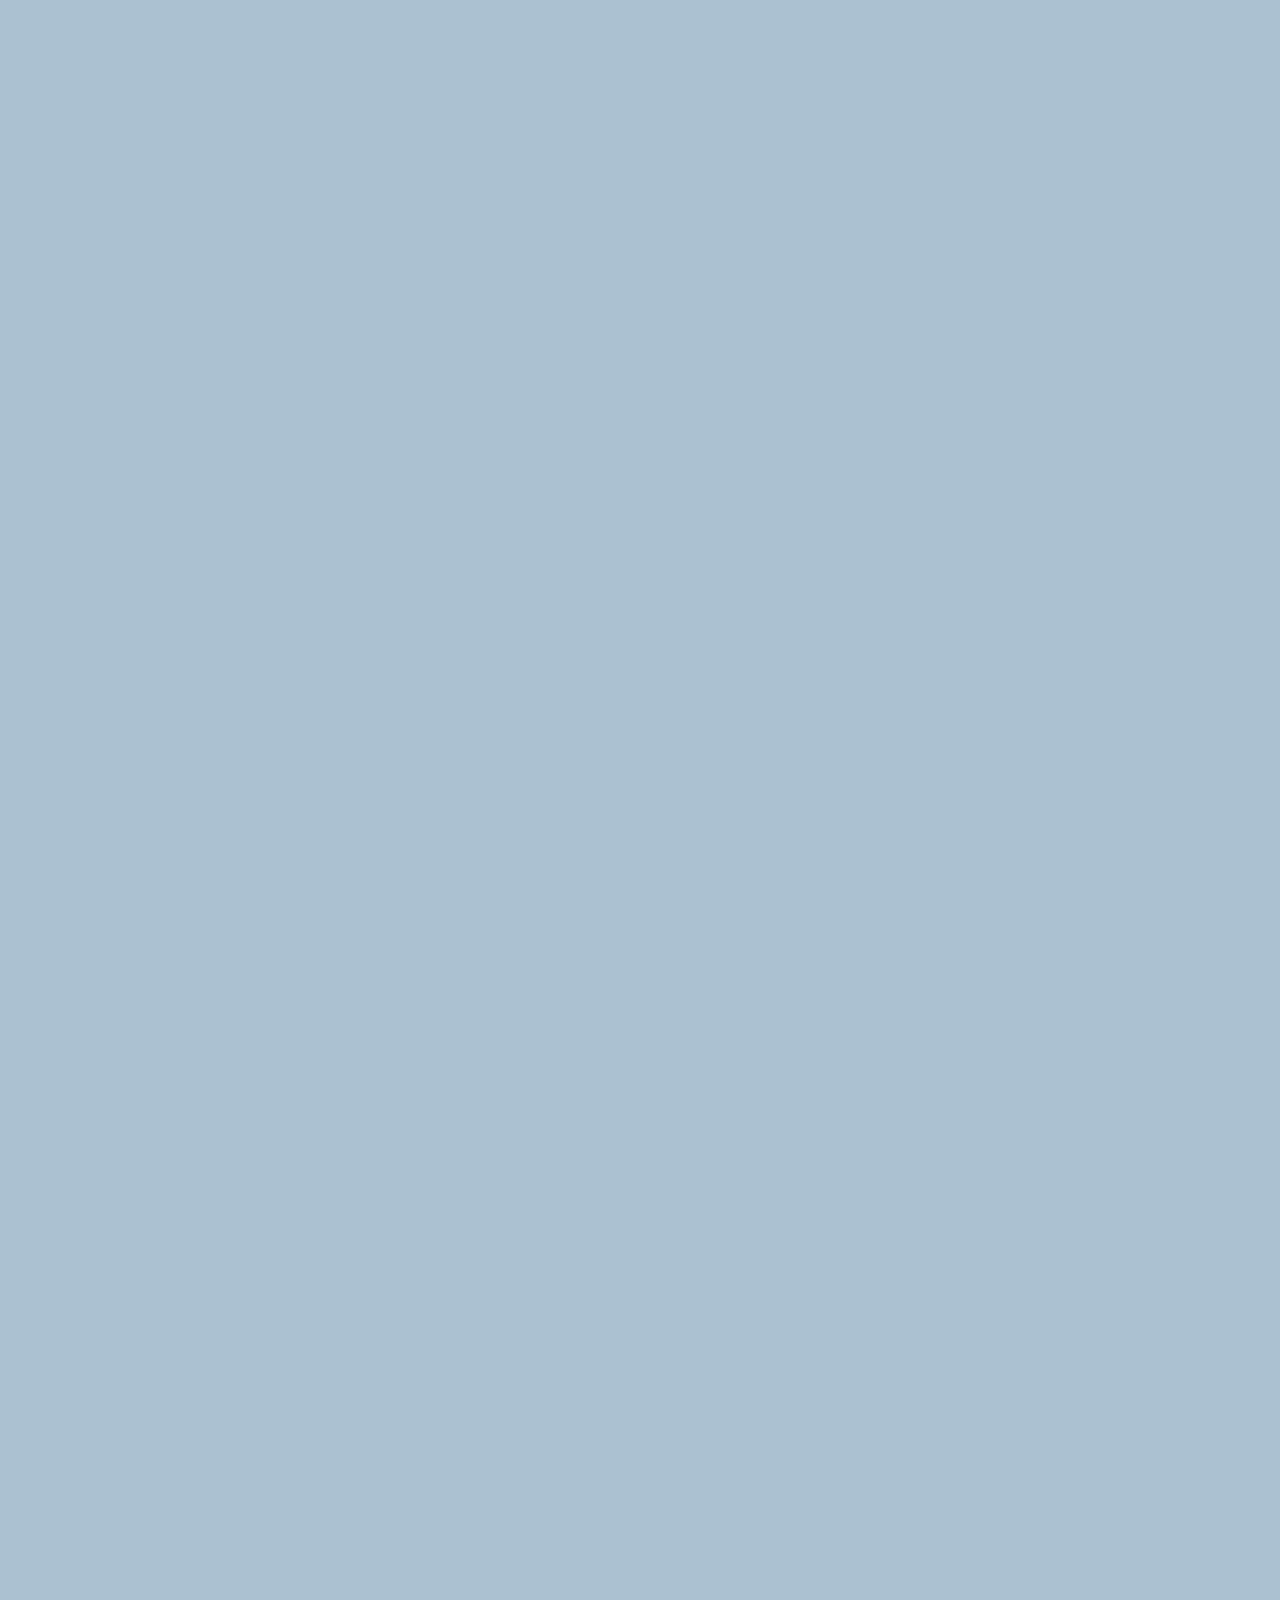
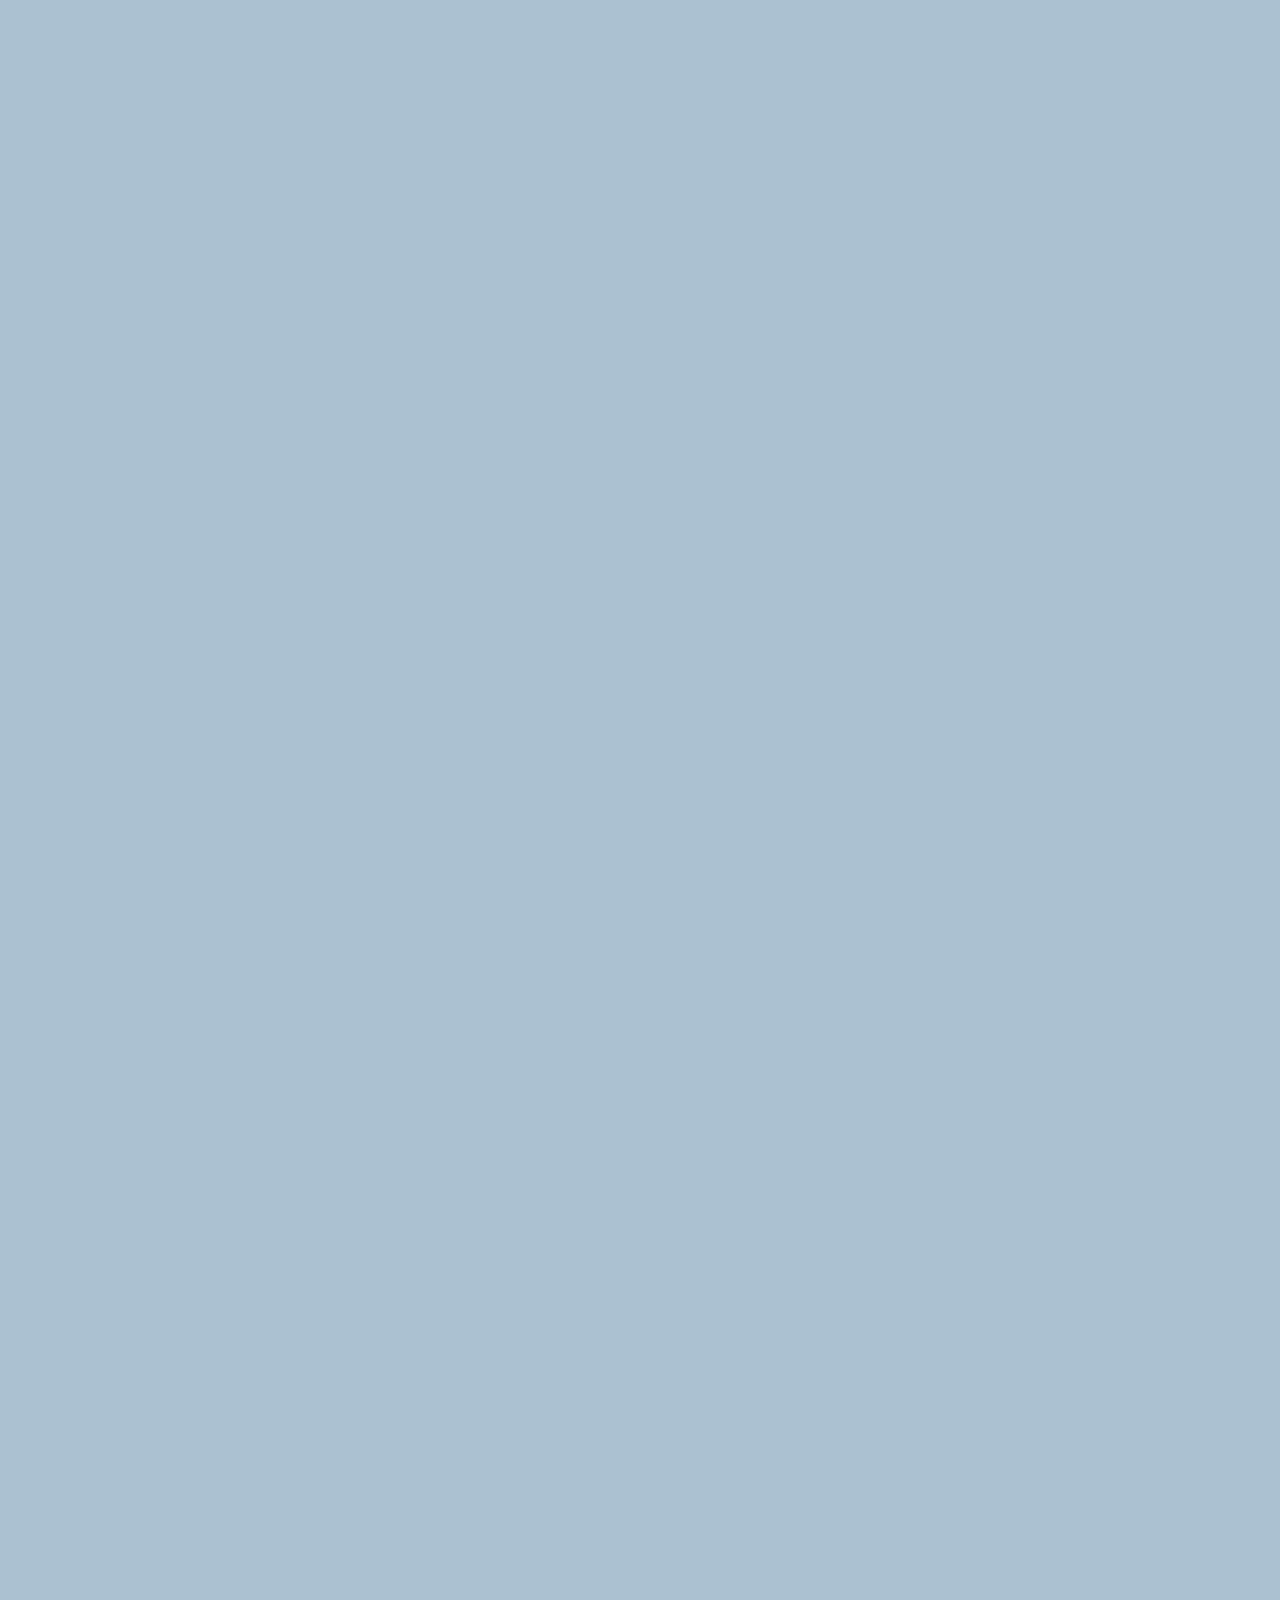
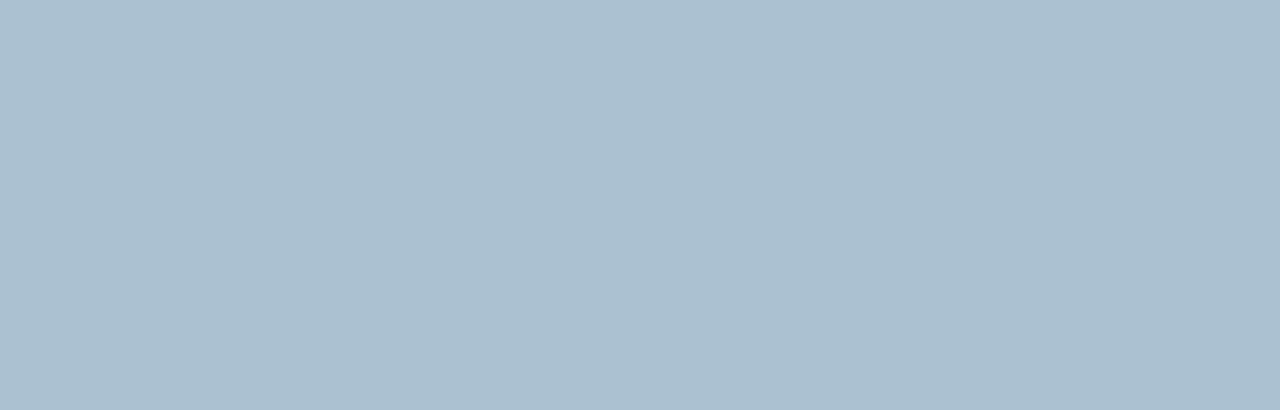
==== commit 61b0d91c: "edit" ====
--- a/chat.html
+++ b/chat.html
@@ -33,7 +33,7 @@
                 </a>
             </div>
             <div class="alt-header__colum">
-                <h1 class="alt-header__title">니꼬</h1>
+                <h1 class="alt-header__title">sa</h1>
             </div>
             <div class="alt-header__colum">
                 <span><i class="fas fa-search fa-lg fa-2x"></i></span>
@@ -61,7 +61,7 @@
            <div class="message-row messsage-row--own">
             <div class="message-row__content">
                 <div class="message__info">
-                    <span class="message__bubble">Hi! 안녕 난 민지야</span>
+                    <span class="message__bubble" id="message__reply">Hi! 안녕 난 민지야</span>
                     <span class="message__time">21:27</span>
                 </div>
             </div>
--- a/css/styles.css
+++ b/css/styles.css
@@ -9,6 +9,8 @@
 @import "screens/more.css";
 @import "screens/settings.css";
 @import "screens/chat.css";
+@import "screens/register.css";
+@import "screens/register-phone.css";
 
 /*Components*/
 @import "components/status-bar.css";
